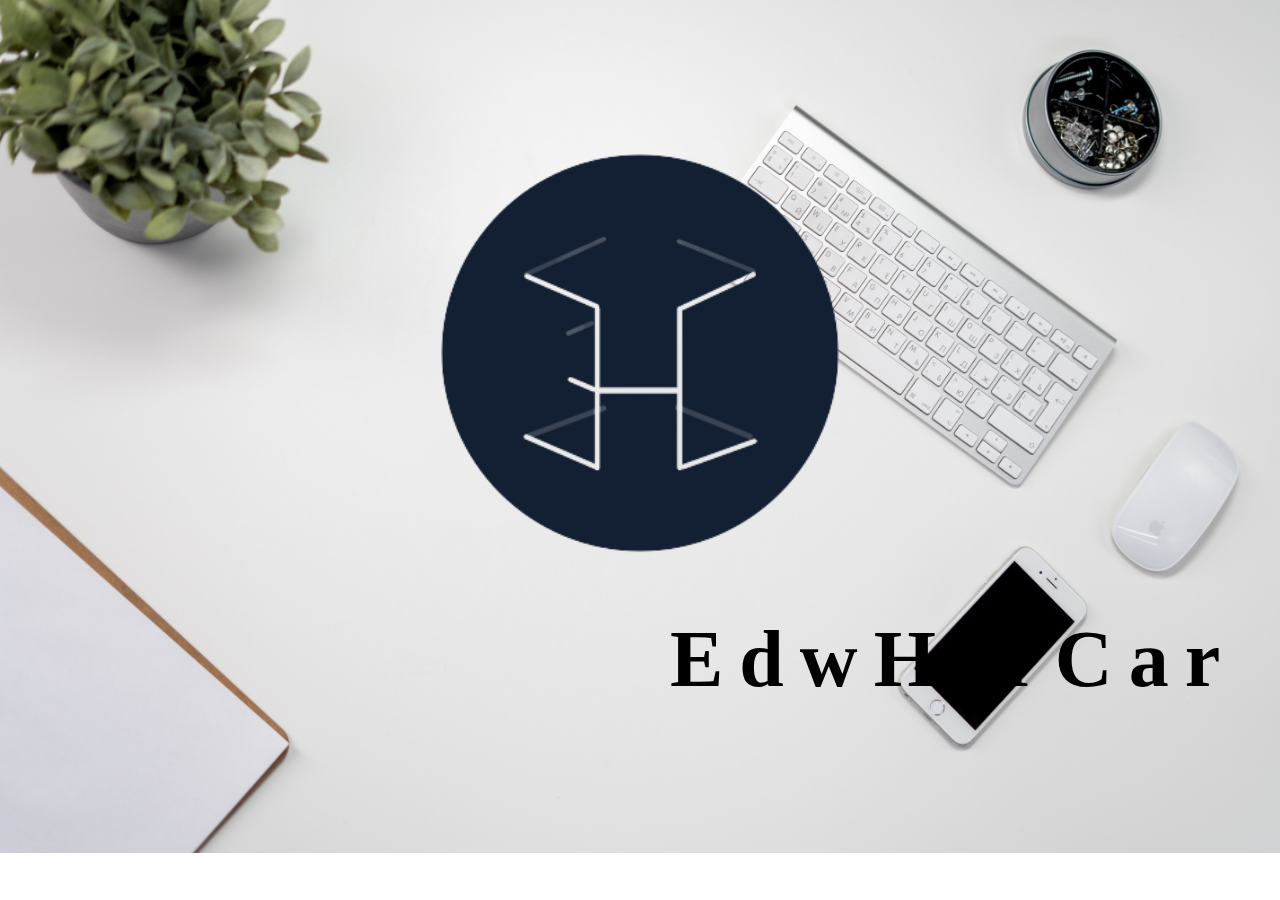
==== index.html @ a410073f "Add files to the repository" ====
<!DOCTYPE html>
<html lang="en">
<head>
    <meta charset="UTF-8">
    <meta http-equiv="X-UA-Compatible" content="IE=edge">
    <meta name="viewport" content="width=device-width, initial-scale=1.0">
    <title>EdwHerCar</title>
    <style>
        body{
            background-image: url(./img/pexels-cottonbro-3944406.jpg);
            background-size: cover;
            background-repeat: no-repeat;
        }
        /* .container{
            width: 15rem;
            height: 20rem;
            display: flex;
            align-items: center;
            align-content: center;
        } */
        .logotipo{
            width: 650px;
            height: 650px;
            margin: 0 auto;
            top: 30px; 
            padding: 20px;
            display:flex;
            place-items: center;
        }
        .username{
            font-size: 5rem;
            top: 35rem;
            position: absolute;
            letter-spacing: 1rem;
            display: flex;
            place-items: center;
        }
    </style>
</head>
<body>
    <div class="container">
            <img class="logotipo" src="./img/ingeniero__1_-removebg-preview.png" alt="Logo">
        <h1 class="username" style="left: 670px;">
                EdwHerCar
        </h1>
    </div>
</body>
</html>
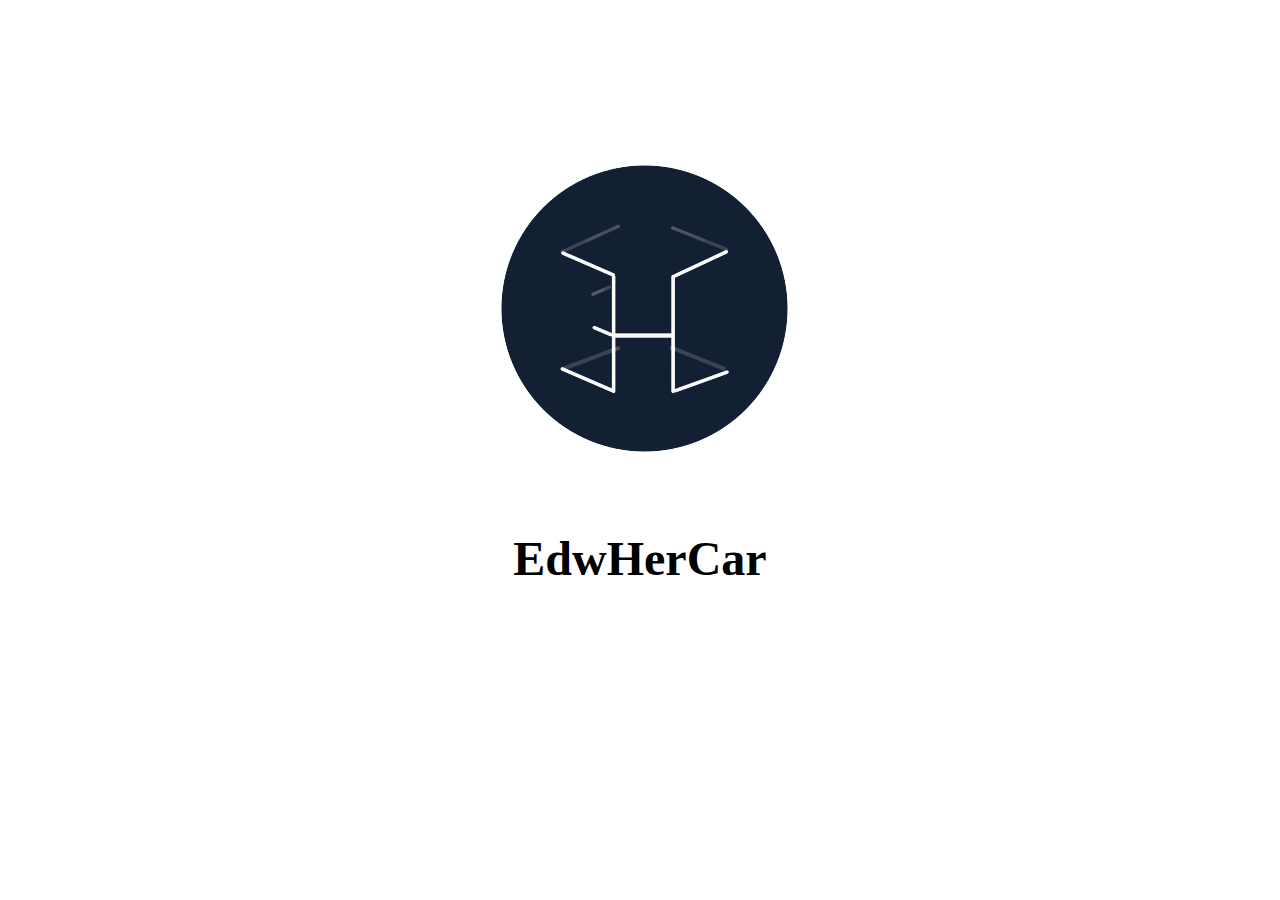
==== commit 7de733a2: "acomodado de items" ====
--- a/index.html
+++ b/index.html
@@ -5,40 +5,10 @@
     <meta http-equiv="X-UA-Compatible" content="IE=edge">
     <meta name="viewport" content="width=device-width, initial-scale=1.0">
     <title>EdwHerCar</title>
-    <style>
-        body{
-            background-image: url(./img/pexels-cottonbro-3944406.jpg);
-            background-size: cover;
-            background-repeat: no-repeat;
-        }
-        /* .container{
-            width: 15rem;
-            height: 20rem;
-            display: flex;
-            align-items: center;
-            align-content: center;
-        } */
-        .logotipo{
-            width: 650px;
-            height: 650px;
-            margin: 0 auto;
-            top: 30px; 
-            padding: 20px;
-            display:flex;
-            place-items: center;
-        }
-        .username{
-            font-size: 5rem;
-            top: 35rem;
-            position: absolute;
-            letter-spacing: 1rem;
-            display: flex;
-            place-items: center;
-        }
-    </style>
+    <link rel="stylesheet" href="./css/estilos.css">
 </head>
-<body>
-    <div class="container">
+<body class="index">
+    <div class="container-logo">
             <img class="logotipo" src="./img/ingeniero__1_-removebg-preview.png" alt="Logo">
         <h1 class="username" style="left: 670px;">
                 EdwHerCar
--- a/css/estilos.css
+++ b/css/estilos.css
@@ -0,0 +1,32 @@
+:root {
+    --white: #ffffff;
+    --facebook: #1877f2;
+    --twitter: #1DA1F2;
+    --instagram: #E1306C;
+    --youtube: #FF0000;
+    --github: #333333;
+}
+
+.index{
+    background-image: url(./img/pexels-cottonbro-3944406.jpg);
+    background-size: cover;
+    background-repeat: no-repeat;
+    background-position: center;
+}
+.container-logo{
+    display: grid;
+    grid-template-columns: 500px;
+    grid-template-rows: 500px 100px;
+    justify-content: center;
+    align-items: center;
+}
+.logotipo{
+    align-items: center;
+    margin-top: 100px;
+    margin-left: 20px;
+    background-size: cover;
+}
+.username{
+    text-align: center;
+    font-size: 3rem;
+}
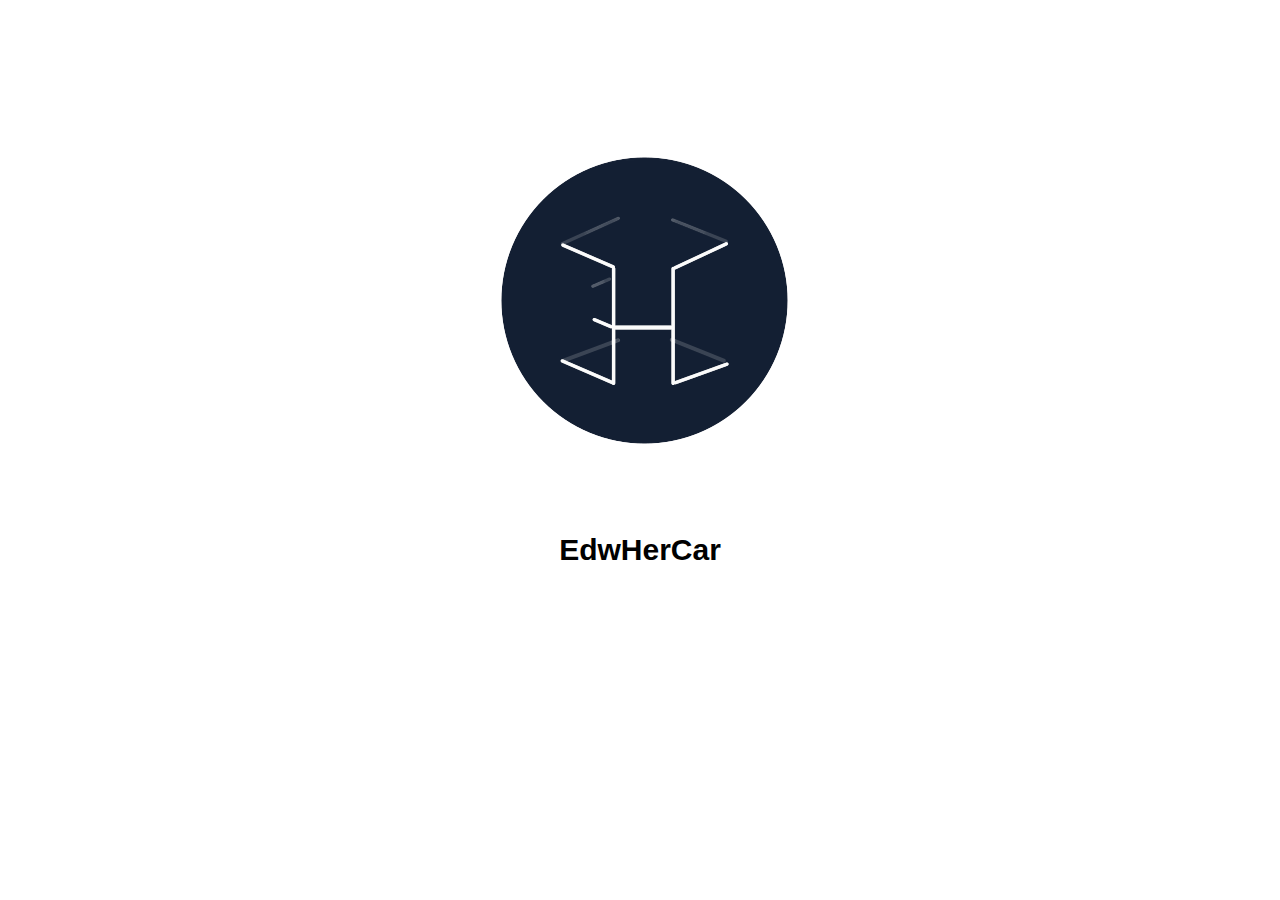
==== commit 2b08c305: "implementacion de estilos al contact me" ====
--- a/index.html
+++ b/index.html
@@ -5,7 +5,7 @@
     <meta http-equiv="X-UA-Compatible" content="IE=edge">
     <meta name="viewport" content="width=device-width, initial-scale=1.0">
     <title>EdwHerCar</title>
-    <link rel="stylesheet" href="./css/estilos.css">
+    <link rel="stylesheet" href="./css/styles.css">
 </head>
 <body class="index">
     <div class="container-logo">
--- a/css/styles.css
+++ b/css/styles.css
@@ -0,0 +1,238 @@
+:root {
+    --white: #ffffff;
+    --facebook: #1877f2;
+    --twitter: #1DA1F2;
+    --instagram: #E1306C;
+    --youtube: #FF0000;
+    --github: #333333;
+}
+
+.index{
+    background-image: url(./img/pexels-cottonbro-3944406.jpg);
+    background-size: cover;
+    background-repeat: no-repeat;
+    background-position: center;
+}
+.container-logo{
+    display: grid;
+    grid-template-columns: 500px;
+    grid-template-rows: 500px 100px;
+    justify-content: center;
+    align-items: center;
+}
+.logotipo{
+    align-items: center;
+    margin-top: 100px;
+    margin-left: 20px;
+    background-size: cover;
+}
+.username{
+    text-align: center;
+    font-size: 3rem;
+}
+* {
+    margin: 0;
+    padding: 0;
+    box-sizing: border-box;
+}
+
+html {
+    font-family: 'Roboto', sans-serif;
+    font-size: 62.5%;
+}
+
+body {
+    background-image: url(../img/pexels-pixabay-373076.jpg);
+    background-size: cover;
+    background-repeat: no-repeat;
+    background-position: center;
+}
+
+.container {
+    width: 100vw;
+    height: 100vh;
+    /* background-color: rgba(81, 81, 81, .5); */
+    display: flex;
+    justify-content: center;
+    align-items: center;
+}
+
+.target {
+    width: 60rem;
+    height: 50rem;
+    background-color: var(--white);
+    border-radius: 40px;
+    overflow: hidden;
+    box-shadow: 15px 15px 20px rgba(0, 0, 0, .5);
+}
+
+.header {
+    width: 100%;
+    height: 16rem;
+    overflow: hidden;
+    position: relative;
+    top: 0;
+}
+
+.header img {
+    width: 100%;
+    position: absolute;
+    top: -5rem;
+}
+
+.information {
+    width: 100%;
+    height: 29rem;
+    position: relative;
+
+    display: flex;
+    flex-direction: column;
+    align-items: center;
+}
+
+.information .logo{
+    width: 16rem;
+    height: 16rem;
+    border-radius: 100px;
+    border: 5px solid var(--white);
+    position: absolute;
+    top: -100px;
+}
+
+.information .logo img {
+    width: 100%;
+}
+
+.info  h1{
+    font-size: 4.5rem;
+    font-weight: 700;
+    margin-top: 70px;
+    letter-spacing: 1px;
+    text-align: center;
+}
+
+.info h3 {
+    font-size: 3rem;
+    font-weight: 700;
+    margin-top: 20px;
+    letter-spacing: 1px;
+    text-align: center;
+    color: #707070;
+}
+
+.social-networks {
+    width: 100%;
+    margin-top: 30px;
+    display: flex;
+    justify-content: center;
+}
+
+.button {
+    width: 7.5rem;
+    height: 5rem;
+    margin: 0 15px;
+    border-radius: 10px;
+    background-color: #bbbbbb;
+    
+    display: flex;
+    justify-content: center;
+    align-items: center;
+}
+
+.social-networks img {
+    height: 2.8rem;
+}
+
+.button.facebook:hover {
+    background-color: var(--facebook);
+}
+
+.button.twitter:hover {
+    background-color: var(--twitter);
+}
+
+.button.instagram:hover {
+    background-color: var(--instagram);
+}
+
+.button.youtube:hover {
+    background-color: var(--youtube);
+}
+
+.button.github:hover {
+    background-color: var(--github);
+}
+
+@media screen and (max-width: 760px){
+    .target {
+        width: 35rem;
+        height: 26.2rem;
+    }
+    .header {
+        height: 9rem;
+    }
+    .information .logo {
+        width: 9.4rem;
+        height: 9.4rem;
+        border: 3px solid var(--white);
+        top: -60px;
+    }
+    .info h1 {
+        font-size: 3rem;
+        margin-top: 40px;
+    }
+    .info h3 {
+        font-size: 2rem;
+        margin-top: 10px;
+    }
+    .social-networks {
+        margin-top: 15px;
+    }
+    .social-networks img{
+        height: 1.8rem;
+    }
+    .button {
+        width: 4.3rem;
+        height: 3rem;
+        margin: 0 10px;
+        border-radius: 7px;
+    }
+}
+
+@media screen and (max-width: 380px) {
+    body {
+        background: none;
+    }
+    .container {
+        background-color: #C7C7C7;
+    }
+    .target {
+        width: 25rem;
+        height: 45rem;
+    }
+    .header {
+        height: 9.5rem;
+    }
+    .information .logo {
+        top: -35px;
+    }
+    .info h1 {
+        font-size: 2.8rem;
+        margin-top: 65px;
+    }
+    .info h3 {
+        font-size: 1.8rem;
+        margin-top: 5px;
+    }
+    .social-networks {
+        margin-top: 10px;
+        flex-direction: column;
+        align-items: center;
+    }
+    .button {
+        width: 12rem;
+        height: 3rem;
+        margin: 5px 0;
+        border-radius: 12px;
+    }
+}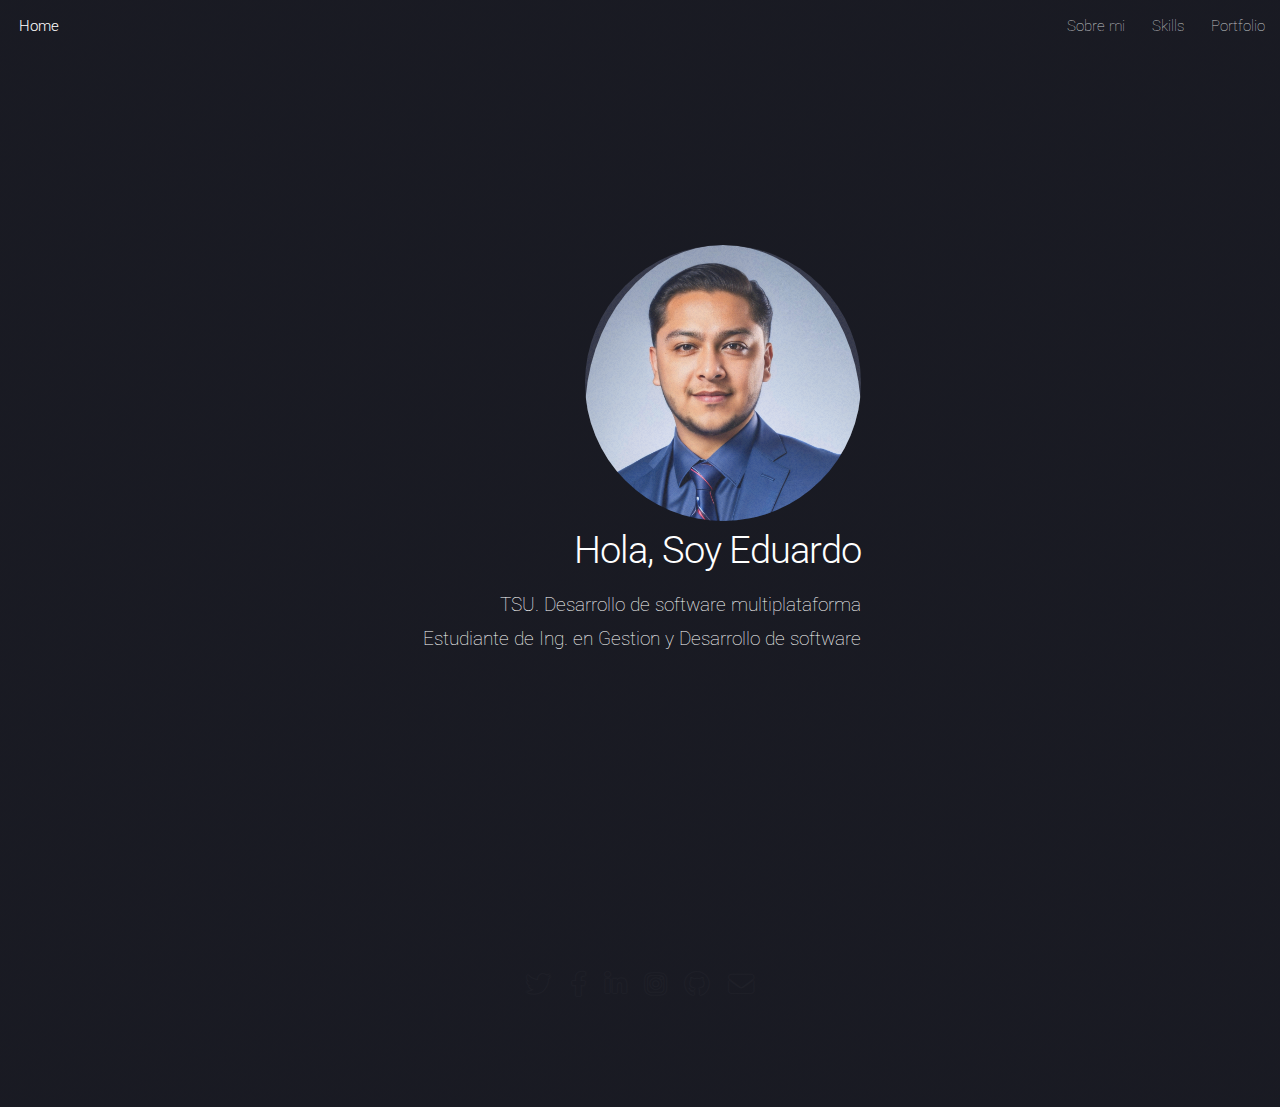
==== commit d4af1ee2: "Modificar imagen de aboutme" ====
--- a/index.html
+++ b/index.html
@@ -1,18 +1,63 @@
-<!DOCTYPE html>
-<html lang="en">
-<head>
-    <meta charset="UTF-8">
-    <meta http-equiv="X-UA-Compatible" content="IE=edge">
-    <meta name="viewport" content="width=device-width, initial-scale=1.0">
-    <title>EdwHerCar</title>
-    <link rel="stylesheet" href="./css/styles.css">
-</head>
-<body class="index">
-    <div class="container-logo">
-            <img class="logotipo" src="./img/ingeniero__1_-removebg-preview.png" alt="Logo">
-        <h1 class="username" style="left: 670px;">
-                EdwHerCar
-        </h1>
-    </div>
-</body>
+<!DOCTYPE HTML>
+<html>
+	<head>
+		<title>Eduardo Hernández Carrasco</title>
+		<meta charset="utf-8" />
+		<meta name="viewport" content="width=device-width, initial-scale=1, user-scalable=no" />
+		<link rel="stylesheet" href="assets/css/main.css" />
+		<noscript><link rel="stylesheet" href="assets/css/noscript.css" /></noscript>
+	</head>
+	<body class="is-preload landing">
+		<div id="page-wrapper">
+
+			<!-- Header -->
+				<header id="header">
+					<h1 id="logo"><a href="index.html">Home</a></h1>
+					<nav id="nav">
+						<ul>
+							<li><a href="aboutme.html">Sobre mi</a></li>
+							<li><a href="skills.html">Skills</a></li>
+							<li><a href="portfolio.html">Portfolio</a></li>
+						</ul>
+					</nav>
+				</header>
+
+			<!-- Banner -->
+				<section id="banner">
+					<div class="content">
+						<header>
+							<span class="image"><img src="images/IMG_4570.jpg" alt="" /></span>
+							<h2>Hola, Soy Eduardo</h2>
+							<p>TSU. Desarrollo de software multiplataforma<br />
+							Estudiante de Ing. en Gestion y Desarrollo de software</p>
+						</header>
+
+					</div>
+
+
+			<!-- Footer -->
+				<footer id="footer">
+					<ul class="icons">
+						<li><a href="#" class="icon brands alt fa-twitter"><span class="label">Twitter</span></a></li>
+						<li><a href="#" class="icon brands alt fa-facebook-f"><span class="label">Facebook</span></a></li>
+						<li><a href="#" class="icon brands alt fa-linkedin-in"><span class="label">LinkedIn</span></a></li>
+						<li><a href="#" class="icon brands alt fa-instagram"><span class="label">Instagram</span></a></li>
+						<li><a href="#" class="icon brands alt fa-github"><span class="label">GitHub</span></a></li>
+						<li><a href="#" class="icon solid alt fa-envelope"><span class="label">Email</span></a></li>
+					</ul>
+				</footer>
+
+		</div>
+
+		<!-- Scripts -->
+			<script src="assets/js/jquery.min.js"></script>
+			<script src="assets/js/jquery.scrolly.min.js"></script>
+			<script src="assets/js/jquery.dropotron.min.js"></script>
+			<script src="assets/js/jquery.scrollex.min.js"></script>
+			<script src="assets/js/browser.min.js"></script>
+			<script src="assets/js/breakpoints.min.js"></script>
+			<script src="assets/js/util.js"></script>
+			<script src="assets/js/main.js"></script>
+
+	</body>
 </html>--- a/assets/css/main.css
+++ b/assets/css/main.css
@@ -0,0 +1,4111 @@
+@import url("fontawesome-all.min.css");
+@import url("https://fonts.googleapis.com/css?family=Roboto:100,300,100italic,300italic");
+
+/*
+	Landed by HTML5 UP
+	html5up.net | @ajlkn
+	Free for personal and commercial use under the CCA 3.0 license (html5up.net/license)
+*/
+
+html, body, div, span, applet, object,
+iframe, h1, h2, h3, h4, h5, h6, p, blockquote,
+pre, a, abbr, acronym, address, big, cite,
+code, del, dfn, em, img, ins, kbd, q, s, samp,
+small, strike, strong, sub, sup, tt, var, b,
+u, i, center, dl, dt, dd, ol, ul, li, fieldset,
+form, label, legend, table, caption, tbody,
+tfoot, thead, tr, th, td, article, aside,
+canvas, details, embed, figure, figcaption,
+footer, header, hgroup, menu, nav, output, ruby,
+section, summary, time, mark, audio, video {
+	margin: 0;
+	padding: 0;
+	border: 0;
+	font-size: 100%;
+	font: inherit;
+	vertical-align: baseline;}
+
+article, aside, details, figcaption, figure,
+footer, header, hgroup, menu, nav, section {
+	display: block;}
+
+body {
+	line-height: 1;
+}
+
+ol, ul {
+	list-style: none;
+}
+
+blockquote, q {
+	quotes: none;
+}
+
+	blockquote:before, blockquote:after, q:before, q:after {
+		content: '';
+		content: none;
+	}
+
+table {
+	border-collapse: collapse;
+	border-spacing: 0;
+}
+
+body {
+	-webkit-text-size-adjust: none;
+}
+
+mark {
+	background-color: transparent;
+	color: inherit;
+}
+
+input::-moz-focus-inner {
+	border: 0;
+	padding: 0;
+}
+
+input, select, textarea {
+	-moz-appearance: none;
+	-webkit-appearance: none;
+	-ms-appearance: none;
+	appearance: none;
+}
+
+/* Basic */
+
+	html {
+		box-sizing: border-box;
+	}
+
+	*, *:before, *:after {
+		box-sizing: inherit;
+	}
+
+	html, body {
+		background: #1c1d26;
+	}
+
+	body.is-preload *, body.is-preload *:before, body.is-preload *:after {
+		-moz-animation: none !important;
+		-webkit-animation: none !important;
+		-ms-animation: none !important;
+		animation: none !important;
+		-moz-transition: none !important;
+		-webkit-transition: none !important;
+		-ms-transition: none !important;
+		transition: none !important;
+	}
+
+	body, input, select, textarea {
+		color: rgba(255, 255, 255, 0.75);
+		font-family: "Roboto", Helvetica, sans-serif;
+		font-size: 15pt;
+		font-weight: 100;
+		line-height: 1.75em;
+	}
+
+	a {
+		-moz-transition: border-color 0.2s ease-in-out, color 0.2s ease-in-out;
+		-webkit-transition: border-color 0.2s ease-in-out, color 0.2s ease-in-out;
+		-ms-transition: border-color 0.2s ease-in-out, color 0.2s ease-in-out;
+		transition: border-color 0.2s ease-in-out, color 0.2s ease-in-out;
+		border-bottom: dotted 1px;
+		color: #e44c65;
+		text-decoration: none;
+	}
+
+		a:hover {
+			color: #e44c65 !important;
+			border-bottom-color: transparent;
+		}
+
+	strong, b {
+		color: #ffffff;
+		font-weight: 300;
+	}
+
+	em, i {
+		font-style: italic;
+	}
+
+	p {
+		margin: 0 0 2em 0;
+	}
+
+	h1, h2, h3, h4, h5, h6 {
+		color: #ffffff;
+		font-weight: 300;
+		line-height: 1em;
+		margin: 0 0 1em 0;
+	}
+
+		h1 a, h2 a, h3 a, h4 a, h5 a, h6 a {
+			color: inherit;
+			border: 0;
+		}
+
+	h2 {
+		font-size: 2em;
+		line-height: 1.5em;
+		letter-spacing: -0.025em;
+	}
+
+	h3 {
+		font-size: 1.35em;
+		line-height: 1.5em;
+	}
+
+	h4 {
+		font-size: 1.1em;
+		line-height: 1.5em;
+	}
+
+	h5 {
+		font-size: 0.9em;
+		line-height: 1.5em;
+	}
+
+	h6 {
+		font-size: 0.7em;
+		line-height: 1.5em;
+	}
+
+	sub {
+		font-size: 0.8em;
+		position: relative;
+		top: 0.5em;
+	}
+
+	sup {
+		font-size: 0.8em;
+		position: relative;
+		top: -0.5em;
+	}
+
+	hr {
+		border: 0;
+		border-bottom: solid 1px rgba(255, 255, 255, 0.3);
+		margin: 3em 0;
+	}
+
+		hr.major {
+			margin: 4em 0;
+		}
+
+	blockquote {
+		border-left: solid 4px rgba(255, 255, 255, 0.3);
+		font-style: italic;
+		margin: 0 0 2em 0;
+		padding: 0.5em 0 0.5em 2em;
+	}
+
+	code {
+		background: rgba(255, 255, 255, 0.075);
+		border-radius: 4px;
+		font-family: "Courier New", monospace;
+		font-size: 0.9em;
+		margin: 0 0.25em;
+		padding: 0.25em 0.65em;
+	}
+
+	pre {
+		-webkit-overflow-scrolling: touch;
+		font-family: "Courier New", monospace;
+		font-size: 0.9em;
+		margin: 0 0 2em 0;
+	}
+
+		pre code {
+			display: block;
+			line-height: 1.75em;
+			padding: 1em 1.5em;
+			overflow-x: auto;
+		}
+
+	.align-left {
+		text-align: left;
+	}
+
+	.align-center {
+		text-align: center;
+	}
+
+	.align-right {
+		text-align: right;
+	}
+
+/* Loader */
+
+	@-moz-keyframes spinner-show {
+		0% {
+			opacity: 0;
+		}
+
+		100% {
+			opacity: 1;
+		}
+	}
+
+	@-webkit-keyframes spinner-show {
+		0% {
+			opacity: 0;
+		}
+
+		100% {
+			opacity: 1;
+		}
+	}
+
+	@-ms-keyframes spinner-show {
+		0% {
+			opacity: 0;
+		}
+
+		100% {
+			opacity: 1;
+		}
+	}
+
+	@keyframes spinner-show {
+		0% {
+			opacity: 0;
+		}
+
+		100% {
+			opacity: 1;
+		}
+	}
+
+	@-moz-keyframes spinner-hide {
+		0% {
+			color: rgba(255, 255, 255, 0.15);
+			z-index: 100001;
+			-moz-transform: scale(1) rotate(0deg);
+			-webkit-transform: scale(1) rotate(0deg);
+			-ms-transform: scale(1) rotate(0deg);
+			transform: scale(1) rotate(0deg);
+		}
+
+		99% {
+			color: #1c1d26;
+			z-index: 100001;
+			-moz-transform: scale(0.5) rotate(360deg);
+			-webkit-transform: scale(0.5) rotate(360deg);
+			-ms-transform: scale(0.5) rotate(360deg);
+			transform: scale(0.5) rotate(360deg);
+		}
+
+		100% {
+			color: #1c1d26;
+			z-index: -1;
+			-moz-transform: scale(0.5) rotate(360deg);
+			-webkit-transform: scale(0.5) rotate(360deg);
+			-ms-transform: scale(0.5) rotate(360deg);
+			transform: scale(0.5) rotate(360deg);
+		}
+	}
+
+	@-webkit-keyframes spinner-hide {
+		0% {
+			color: rgba(255, 255, 255, 0.15);
+			z-index: 100001;
+			-moz-transform: scale(1) rotate(0deg);
+			-webkit-transform: scale(1) rotate(0deg);
+			-ms-transform: scale(1) rotate(0deg);
+			transform: scale(1) rotate(0deg);
+		}
+
+		99% {
+			color: #1c1d26;
+			z-index: 100001;
+			-moz-transform: scale(0.5) rotate(360deg);
+			-webkit-transform: scale(0.5) rotate(360deg);
+			-ms-transform: scale(0.5) rotate(360deg);
+			transform: scale(0.5) rotate(360deg);
+		}
+
+		100% {
+			color: #1c1d26;
+			z-index: -1;
+			-moz-transform: scale(0.5) rotate(360deg);
+			-webkit-transform: scale(0.5) rotate(360deg);
+			-ms-transform: scale(0.5) rotate(360deg);
+			transform: scale(0.5) rotate(360deg);
+		}
+	}
+
+	@-ms-keyframes spinner-hide {
+		0% {
+			color: rgba(255, 255, 255, 0.15);
+			z-index: 100001;
+			-moz-transform: scale(1) rotate(0deg);
+			-webkit-transform: scale(1) rotate(0deg);
+			-ms-transform: scale(1) rotate(0deg);
+			transform: scale(1) rotate(0deg);
+		}
+
+		99% {
+			color: #1c1d26;
+			z-index: 100001;
+			-moz-transform: scale(0.5) rotate(360deg);
+			-webkit-transform: scale(0.5) rotate(360deg);
+			-ms-transform: scale(0.5) rotate(360deg);
+			transform: scale(0.5) rotate(360deg);
+		}
+
+		100% {
+			color: #1c1d26;
+			z-index: -1;
+			-moz-transform: scale(0.5) rotate(360deg);
+			-webkit-transform: scale(0.5) rotate(360deg);
+			-ms-transform: scale(0.5) rotate(360deg);
+			transform: scale(0.5) rotate(360deg);
+		}
+	}
+
+	@keyframes spinner-hide {
+		0% {
+			color: rgba(255, 255, 255, 0.15);
+			z-index: 100001;
+			-moz-transform: scale(1) rotate(0deg);
+			-webkit-transform: scale(1) rotate(0deg);
+			-ms-transform: scale(1) rotate(0deg);
+			transform: scale(1) rotate(0deg);
+		}
+
+		99% {
+			color: #1c1d26;
+			z-index: 100001;
+			-moz-transform: scale(0.5) rotate(360deg);
+			-webkit-transform: scale(0.5) rotate(360deg);
+			-ms-transform: scale(0.5) rotate(360deg);
+			transform: scale(0.5) rotate(360deg);
+		}
+
+		100% {
+			color: #1c1d26;
+			z-index: -1;
+			-moz-transform: scale(0.5) rotate(360deg);
+			-webkit-transform: scale(0.5) rotate(360deg);
+			-ms-transform: scale(0.5) rotate(360deg);
+			transform: scale(0.5) rotate(360deg);
+		}
+	}
+
+	@-moz-keyframes spinner-rotate {
+		0% {
+			-moz-transform: scale(1) rotate(0deg);
+			-webkit-transform: scale(1) rotate(0deg);
+			-ms-transform: scale(1) rotate(0deg);
+			transform: scale(1) rotate(0deg);
+		}
+
+		100% {
+			-moz-transform: scale(1) rotate(360deg);
+			-webkit-transform: scale(1) rotate(360deg);
+			-ms-transform: scale(1) rotate(360deg);
+			transform: scale(1) rotate(360deg);
+		}
+	}
+
+	@-webkit-keyframes spinner-rotate {
+		0% {
+			-moz-transform: scale(1) rotate(0deg);
+			-webkit-transform: scale(1) rotate(0deg);
+			-ms-transform: scale(1) rotate(0deg);
+			transform: scale(1) rotate(0deg);
+		}
+
+		100% {
+			-moz-transform: scale(1) rotate(360deg);
+			-webkit-transform: scale(1) rotate(360deg);
+			-ms-transform: scale(1) rotate(360deg);
+			transform: scale(1) rotate(360deg);
+		}
+	}
+
+	@-ms-keyframes spinner-rotate {
+		0% {
+			-moz-transform: scale(1) rotate(0deg);
+			-webkit-transform: scale(1) rotate(0deg);
+			-ms-transform: scale(1) rotate(0deg);
+			transform: scale(1) rotate(0deg);
+		}
+
+		100% {
+			-moz-transform: scale(1) rotate(360deg);
+			-webkit-transform: scale(1) rotate(360deg);
+			-ms-transform: scale(1) rotate(360deg);
+			transform: scale(1) rotate(360deg);
+		}
+	}
+
+	@keyframes spinner-rotate {
+		0% {
+			-moz-transform: scale(1) rotate(0deg);
+			-webkit-transform: scale(1) rotate(0deg);
+			-ms-transform: scale(1) rotate(0deg);
+			transform: scale(1) rotate(0deg);
+		}
+
+		100% {
+			-moz-transform: scale(1) rotate(360deg);
+			-webkit-transform: scale(1) rotate(360deg);
+			-ms-transform: scale(1) rotate(360deg);
+			transform: scale(1) rotate(360deg);
+		}
+	}
+
+	@-moz-keyframes overlay-hide {
+		0% {
+			opacity: 1;
+			z-index: 100000;
+		}
+
+		15% {
+			opacity: 1;
+			z-index: 100000;
+		}
+
+		99% {
+			opacity: 0;
+			z-index: 100000;
+		}
+
+		100% {
+			opacity: 0;
+			z-index: -1;
+		}
+	}
+
+	@-webkit-keyframes overlay-hide {
+		0% {
+			opacity: 1;
+			z-index: 100000;
+		}
+
+		15% {
+			opacity: 1;
+			z-index: 100000;
+		}
+
+		99% {
+			opacity: 0;
+			z-index: 100000;
+		}
+
+		100% {
+			opacity: 0;
+			z-index: -1;
+		}
+	}
+
+	@-ms-keyframes overlay-hide {
+		0% {
+			opacity: 1;
+			z-index: 100000;
+		}
+
+		15% {
+			opacity: 1;
+			z-index: 100000;
+		}
+
+		99% {
+			opacity: 0;
+			z-index: 100000;
+		}
+
+		100% {
+			opacity: 0;
+			z-index: -1;
+		}
+	}
+
+	@keyframes overlay-hide {
+		0% {
+			opacity: 1;
+			z-index: 100000;
+		}
+
+		15% {
+			opacity: 1;
+			z-index: 100000;
+		}
+
+		99% {
+			opacity: 0;
+			z-index: 100000;
+		}
+
+		100% {
+			opacity: 0;
+			z-index: -1;
+		}
+	}
+
+	body.landing {
+		text-decoration: none;
+	}
+
+		body.landing:before {
+			-moz-osx-font-smoothing: grayscale;
+			-webkit-font-smoothing: antialiased;
+			display: inline-block;
+			font-style: normal;
+			font-variant: normal;
+			text-rendering: auto;
+			line-height: 1;
+			text-transform: none !important;
+			font-family: 'Font Awesome 5 Free';
+			font-weight: 900;
+		}
+
+		body.landing:before {
+			-moz-animation: spinner-show 1.5s 1 0.25s ease forwards, spinner-hide 0.25s ease-in-out forwards !important;
+			-webkit-animation: spinner-show 1.5s 1 0.25s ease forwards, spinner-hide 0.25s ease-in-out forwards !important;
+			-ms-animation: spinner-show 1.5s 1 0.25s ease forwards, spinner-hide 0.25s ease-in-out forwards !important;
+			animation: spinner-show 1.5s 1 0.25s ease forwards, spinner-hide 0.25s ease-in-out forwards !important;
+			-moz-transform-origin: 50% 50%;
+			-webkit-transform-origin: 50% 50%;
+			-ms-transform-origin: 50% 50%;
+			transform-origin: 50% 50%;
+			color: rgba(255, 255, 255, 0.15);
+			content: '\f1ce';
+			cursor: default;
+			display: block;
+			font-size: 2em;
+			height: 2em;
+			left: 50%;
+			line-height: 2em;
+			margin: -1em 0 0 -1em;
+			opacity: 0;
+			position: fixed;
+			text-align: center;
+			top: 50%;
+			width: 2em;
+			z-index: -1;
+		}
+
+		body.landing:after {
+			-moz-animation: overlay-hide 1.5s ease-in forwards !important;
+			-webkit-animation: overlay-hide 1.5s ease-in forwards !important;
+			-ms-animation: overlay-hide 1.5s ease-in forwards !important;
+			animation: overlay-hide 1.5s ease-in forwards !important;
+			background: #1c1d26;
+			content: '';
+			display: block;
+			height: 100%;
+			left: 0;
+			opacity: 0;
+			position: fixed;
+			top: 0;
+			width: 100%;
+			z-index: -1;
+		}
+
+		body.landing.is-preload:before {
+			-moz-animation: spinner-show 1.5s 1 0.25s ease forwards, spinner-rotate 0.75s infinite linear !important;
+			-webkit-animation: spinner-show 1.5s 1 0.25s ease forwards, spinner-rotate 0.75s infinite linear !important;
+			-ms-animation: spinner-show 1.5s 1 0.25s ease forwards, spinner-rotate 0.75s infinite linear !important;
+			animation: spinner-show 1.5s 1 0.25s ease forwards, spinner-rotate 0.75s infinite linear !important;
+			z-index: 100001;
+		}
+
+		body.landing.is-preload:after {
+			-moz-animation: none !important;
+			-webkit-animation: none !important;
+			-ms-animation: none !important;
+			animation: none !important;
+			opacity: 1;
+			z-index: 100000;
+		}
+
+	@media (-webkit-min-device-pixel-ratio: 2) {
+
+		body.landing:before {
+			line-height: 2.025em;
+		}
+
+	}
+
+/* Container */
+
+	.container {
+		margin: 0 auto;
+		max-width: calc(100% - 4em);
+		width: 70em;
+	}
+
+		.container.xsmall {
+			width: 17.5em;
+		}
+
+		.container.small {
+			width: 35em;
+		}
+
+		.container.medium {
+			width: 52.5em;
+		}
+
+		.container.large {
+			width: 87.5em;
+		}
+
+		.container.xlarge {
+			width: 105em;
+		}
+
+		.container.max {
+			width: 100%;
+		}
+
+		@media screen and (max-width: 1280px) {
+
+			.container {
+				width: 90%;
+				max-width: 100%;
+			}
+
+		}
+
+		@media screen and (max-width: 980px) {
+
+			.container {
+				width: 100% !important;
+			}
+
+		}
+
+/* Row */
+
+	.row {
+		display: flex;
+		flex-wrap: wrap;
+		box-sizing: border-box;
+		align-items: stretch;
+	}
+
+		.row > * {
+			box-sizing: border-box;
+		}
+
+		.row.gtr-uniform > * > :last-child {
+			margin-bottom: 0;
+		}
+
+		.row.aln-left {
+			justify-content: flex-start;
+		}
+
+		.row.aln-center {
+			justify-content: center;
+		}
+
+		.row.aln-right {
+			justify-content: flex-end;
+		}
+
+		.row.aln-top {
+			align-items: flex-start;
+		}
+
+		.row.aln-middle {
+			align-items: center;
+		}
+
+		.row.aln-bottom {
+			align-items: flex-end;
+		}
+
+		.row > .imp {
+			order: -1;
+		}
+
+		.row > .col-1 {
+			width: 8.33333%;
+		}
+
+		.row > .off-1 {
+			margin-left: 8.33333%;
+		}
+
+		.row > .col-2 {
+			width: 16.66667%;
+		}
+
+		.row > .off-2 {
+			margin-left: 16.66667%;
+		}
+
+		.row > .col-3 {
+			width: 25%;
+		}
+
+		.row > .off-3 {
+			margin-left: 25%;
+		}
+
+		.row > .col-4 {
+			width: 33.33333%;
+		}
+
+		.row > .off-4 {
+			margin-left: 33.33333%;
+		}
+
+		.row > .col-5 {
+			width: 41.66667%;
+		}
+
+		.row > .off-5 {
+			margin-left: 41.66667%;
+		}
+
+		.row > .col-6 {
+			width: 50%;
+		}
+
+		.row > .off-6 {
+			margin-left: 50%;
+		}
+
+		.row > .col-7 {
+			width: 58.33333%;
+		}
+
+		.row > .off-7 {
+			margin-left: 58.33333%;
+		}
+
+		.row > .col-8 {
+			width: 66.66667%;
+		}
+
+		.row > .off-8 {
+			margin-left: 66.66667%;
+		}
+
+		.row > .col-9 {
+			width: 75%;
+		}
+
+		.row > .off-9 {
+			margin-left: 75%;
+		}
+
+		.row > .col-10 {
+			width: 83.33333%;
+		}
+
+		.row > .off-10 {
+			margin-left: 83.33333%;
+		}
+
+		.row > .col-11 {
+			width: 91.66667%;
+		}
+
+		.row > .off-11 {
+			margin-left: 91.66667%;
+		}
+
+		.row > .col-12 {
+			width: 100%;
+		}
+
+		.row > .off-12 {
+			margin-left: 100%;
+		}
+
+		.row.gtr-0 {
+			margin-top: 0;
+			margin-left: 0em;
+		}
+
+			.row.gtr-0 > * {
+				padding: 0 0 0 0em;
+			}
+
+			.row.gtr-0.gtr-uniform {
+				margin-top: 0em;
+			}
+
+				.row.gtr-0.gtr-uniform > * {
+					padding-top: 0em;
+				}
+
+		.row.gtr-25 {
+			margin-top: 0;
+			margin-left: -0.625em;
+		}
+
+			.row.gtr-25 > * {
+				padding: 0 0 0 0.625em;
+			}
+
+			.row.gtr-25.gtr-uniform {
+				margin-top: -0.625em;
+			}
+
+				.row.gtr-25.gtr-uniform > * {
+					padding-top: 0.625em;
+				}
+
+		.row.gtr-50 {
+			margin-top: 0;
+			margin-left: -1.25em;
+		}
+
+			.row.gtr-50 > * {
+				padding: 0 0 0 1.25em;
+			}
+
+			.row.gtr-50.gtr-uniform {
+				margin-top: -1.25em;
+			}
+
+				.row.gtr-50.gtr-uniform > * {
+					padding-top: 1.25em;
+				}
+
+		.row {
+			margin-top: 0;
+			margin-left: -2.5em;
+		}
+
+			.row > * {
+				padding: 0 0 0 2.5em;
+			}
+
+			.row.gtr-uniform {
+				margin-top: -2.5em;
+			}
+
+				.row.gtr-uniform > * {
+					padding-top: 2.5em;
+				}
+
+		.row.gtr-150 {
+			margin-top: 0;
+			margin-left: -3.75em;
+		}
+
+			.row.gtr-150 > * {
+				padding: 0 0 0 3.75em;
+			}
+
+			.row.gtr-150.gtr-uniform {
+				margin-top: -3.75em;
+			}
+
+				.row.gtr-150.gtr-uniform > * {
+					padding-top: 3.75em;
+				}
+
+		.row.gtr-200 {
+			margin-top: 0;
+			margin-left: -5em;
+		}
+
+			.row.gtr-200 > * {
+				padding: 0 0 0 5em;
+			}
+
+			.row.gtr-200.gtr-uniform {
+				margin-top: -5em;
+			}
+
+				.row.gtr-200.gtr-uniform > * {
+					padding-top: 5em;
+				}
+
+		@media screen and (max-width: 1680px) {
+
+			.row {
+				display: flex;
+				flex-wrap: wrap;
+				box-sizing: border-box;
+				align-items: stretch;
+			}
+
+				.row > * {
+					box-sizing: border-box;
+				}
+
+				.row.gtr-uniform > * > :last-child {
+					margin-bottom: 0;
+				}
+
+				.row.aln-left {
+					justify-content: flex-start;
+				}
+
+				.row.aln-center {
+					justify-content: center;
+				}
+
+				.row.aln-right {
+					justify-content: flex-end;
+				}
+
+				.row.aln-top {
+					align-items: flex-start;
+				}
+
+				.row.aln-middle {
+					align-items: center;
+				}
+
+				.row.aln-bottom {
+					align-items: flex-end;
+				}
+
+				.row > .imp-xlarge {
+					order: -1;
+				}
+
+				.row > .col-1-xlarge {
+					width: 8.33333%;
+				}
+
+				.row > .off-1-xlarge {
+					margin-left: 8.33333%;
+				}
+
+				.row > .col-2-xlarge {
+					width: 16.66667%;
+				}
+
+				.row > .off-2-xlarge {
+					margin-left: 16.66667%;
+				}
+
+				.row > .col-3-xlarge {
+					width: 25%;
+				}
+
+				.row > .off-3-xlarge {
+					margin-left: 25%;
+				}
+
+				.row > .col-4-xlarge {
+					width: 33.33333%;
+				}
+
+				.row > .off-4-xlarge {
+					margin-left: 33.33333%;
+				}
+
+				.row > .col-5-xlarge {
+					width: 41.66667%;
+				}
+
+				.row > .off-5-xlarge {
+					margin-left: 41.66667%;
+				}
+
+				.row > .col-6-xlarge {
+					width: 50%;
+				}
+
+				.row > .off-6-xlarge {
+					margin-left: 50%;
+				}
+
+				.row > .col-7-xlarge {
+					width: 58.33333%;
+				}
+
+				.row > .off-7-xlarge {
+					margin-left: 58.33333%;
+				}
+
+				.row > .col-8-xlarge {
+					width: 66.66667%;
+				}
+
+				.row > .off-8-xlarge {
+					margin-left: 66.66667%;
+				}
+
+				.row > .col-9-xlarge {
+					width: 75%;
+				}
+
+				.row > .off-9-xlarge {
+					margin-left: 75%;
+				}
+
+				.row > .col-10-xlarge {
+					width: 83.33333%;
+				}
+
+				.row > .off-10-xlarge {
+					margin-left: 83.33333%;
+				}
+
+				.row > .col-11-xlarge {
+					width: 91.66667%;
+				}
+
+				.row > .off-11-xlarge {
+					margin-left: 91.66667%;
+				}
+
+				.row > .col-12-xlarge {
+					width: 100%;
+				}
+
+				.row > .off-12-xlarge {
+					margin-left: 100%;
+				}
+
+				.row.gtr-0 {
+					margin-top: 0;
+					margin-left: 0em;
+				}
+
+					.row.gtr-0 > * {
+						padding: 0 0 0 0em;
+					}
+
+					.row.gtr-0.gtr-uniform {
+						margin-top: 0em;
+					}
+
+						.row.gtr-0.gtr-uniform > * {
+							padding-top: 0em;
+						}
+
+				.row.gtr-25 {
+					margin-top: 0;
+					margin-left: -0.625em;
+				}
+
+					.row.gtr-25 > * {
+						padding: 0 0 0 0.625em;
+					}
+
+					.row.gtr-25.gtr-uniform {
+						margin-top: -0.625em;
+					}
+
+						.row.gtr-25.gtr-uniform > * {
+							padding-top: 0.625em;
+						}
+
+				.row.gtr-50 {
+					margin-top: 0;
+					margin-left: -1.25em;
+				}
+
+					.row.gtr-50 > * {
+						padding: 0 0 0 1.25em;
+					}
+
+					.row.gtr-50.gtr-uniform {
+						margin-top: -1.25em;
+					}
+
+						.row.gtr-50.gtr-uniform > * {
+							padding-top: 1.25em;
+						}
+
+				.row {
+					margin-top: 0;
+					margin-left: -2.5em;
+				}
+
+					.row > * {
+						padding: 0 0 0 2.5em;
+					}
+
+					.row.gtr-uniform {
+						margin-top: -2.5em;
+					}
+
+						.row.gtr-uniform > * {
+							padding-top: 2.5em;
+						}
+
+				.row.gtr-150 {
+					margin-top: 0;
+					margin-left: -3.75em;
+				}
+
+					.row.gtr-150 > * {
+						padding: 0 0 0 3.75em;
+					}
+
+					.row.gtr-150.gtr-uniform {
+						margin-top: -3.75em;
+					}
+
+						.row.gtr-150.gtr-uniform > * {
+							padding-top: 3.75em;
+						}
+
+				.row.gtr-200 {
+					margin-top: 0;
+					margin-left: -5em;
+				}
+
+					.row.gtr-200 > * {
+						padding: 0 0 0 5em;
+					}
+
+					.row.gtr-200.gtr-uniform {
+						margin-top: -5em;
+					}
+
+						.row.gtr-200.gtr-uniform > * {
+							padding-top: 5em;
+						}
+
+		}
+
+		@media screen and (max-width: 1280px) {
+
+			.row {
+				display: flex;
+				flex-wrap: wrap;
+				box-sizing: border-box;
+				align-items: stretch;
+			}
+
+				.row > * {
+					box-sizing: border-box;
+				}
+
+				.row.gtr-uniform > * > :last-child {
+					margin-bottom: 0;
+				}
+
+				.row.aln-left {
+					justify-content: flex-start;
+				}
+
+				.row.aln-center {
+					justify-content: center;
+				}
+
+				.row.aln-right {
+					justify-content: flex-end;
+				}
+
+				.row.aln-top {
+					align-items: flex-start;
+				}
+
+				.row.aln-middle {
+					align-items: center;
+				}
+
+				.row.aln-bottom {
+					align-items: flex-end;
+				}
+
+				.row > .imp-large {
+					order: -1;
+				}
+
+				.row > .col-1-large {
+					width: 8.33333%;
+				}
+
+				.row > .off-1-large {
+					margin-left: 8.33333%;
+				}
+
+				.row > .col-2-large {
+					width: 16.66667%;
+				}
+
+				.row > .off-2-large {
+					margin-left: 16.66667%;
+				}
+
+				.row > .col-3-large {
+					width: 25%;
+				}
+
+				.row > .off-3-large {
+					margin-left: 25%;
+				}
+
+				.row > .col-4-large {
+					width: 33.33333%;
+				}
+
+				.row > .off-4-large {
+					margin-left: 33.33333%;
+				}
+
+				.row > .col-5-large {
+					width: 41.66667%;
+				}
+
+				.row > .off-5-large {
+					margin-left: 41.66667%;
+				}
+
+				.row > .col-6-large {
+					width: 50%;
+				}
+
+				.row > .off-6-large {
+					margin-left: 50%;
+				}
+
+				.row > .col-7-large {
+					width: 58.33333%;
+				}
+
+				.row > .off-7-large {
+					margin-left: 58.33333%;
+				}
+
+				.row > .col-8-large {
+					width: 66.66667%;
+				}
+
+				.row > .off-8-large {
+					margin-left: 66.66667%;
+				}
+
+				.row > .col-9-large {
+					width: 75%;
+				}
+
+				.row > .off-9-large {
+					margin-left: 75%;
+				}
+
+				.row > .col-10-large {
+					width: 83.33333%;
+				}
+
+				.row > .off-10-large {
+					margin-left: 83.33333%;
+				}
+
+				.row > .col-11-large {
+					width: 91.66667%;
+				}
+
+				.row > .off-11-large {
+					margin-left: 91.66667%;
+				}
+
+				.row > .col-12-large {
+					width: 100%;
+				}
+
+				.row > .off-12-large {
+					margin-left: 100%;
+				}
+
+				.row.gtr-0 {
+					margin-top: 0;
+					margin-left: 0em;
+				}
+
+					.row.gtr-0 > * {
+						padding: 0 0 0 0em;
+					}
+
+					.row.gtr-0.gtr-uniform {
+						margin-top: 0em;
+					}
+
+						.row.gtr-0.gtr-uniform > * {
+							padding-top: 0em;
+						}
+
+				.row.gtr-25 {
+					margin-top: 0;
+					margin-left: -0.625em;
+				}
+
+					.row.gtr-25 > * {
+						padding: 0 0 0 0.625em;
+					}
+
+					.row.gtr-25.gtr-uniform {
+						margin-top: -0.625em;
+					}
+
+						.row.gtr-25.gtr-uniform > * {
+							padding-top: 0.625em;
+						}
+
+				.row.gtr-50 {
+					margin-top: 0;
+					margin-left: -1.25em;
+				}
+
+					.row.gtr-50 > * {
+						padding: 0 0 0 1.25em;
+					}
+
+					.row.gtr-50.gtr-uniform {
+						margin-top: -1.25em;
+					}
+
+						.row.gtr-50.gtr-uniform > * {
+							padding-top: 1.25em;
+						}
+
+				.row {
+					margin-top: 0;
+					margin-left: -2.5em;
+				}
+
+					.row > * {
+						padding: 0 0 0 2.5em;
+					}
+
+					.row.gtr-uniform {
+						margin-top: -2.5em;
+					}
+
+						.row.gtr-uniform > * {
+							padding-top: 2.5em;
+						}
+
+				.row.gtr-150 {
+					margin-top: 0;
+					margin-left: -3.75em;
+				}
+
+					.row.gtr-150 > * {
+						padding: 0 0 0 3.75em;
+					}
+
+					.row.gtr-150.gtr-uniform {
+						margin-top: -3.75em;
+					}
+
+						.row.gtr-150.gtr-uniform > * {
+							padding-top: 3.75em;
+						}
+
+				.row.gtr-200 {
+					margin-top: 0;
+					margin-left: -5em;
+				}
+
+					.row.gtr-200 > * {
+						padding: 0 0 0 5em;
+					}
+
+					.row.gtr-200.gtr-uniform {
+						margin-top: -5em;
+					}
+
+						.row.gtr-200.gtr-uniform > * {
+							padding-top: 5em;
+						}
+
+		}
+
+		@media screen and (max-width: 980px) {
+
+			.row {
+				display: flex;
+				flex-wrap: wrap;
+				box-sizing: border-box;
+				align-items: stretch;
+			}
+
+				.row > * {
+					box-sizing: border-box;
+				}
+
+				.row.gtr-uniform > * > :last-child {
+					margin-bottom: 0;
+				}
+
+				.row.aln-left {
+					justify-content: flex-start;
+				}
+
+				.row.aln-center {
+					justify-content: center;
+				}
+
+				.row.aln-right {
+					justify-content: flex-end;
+				}
+
+				.row.aln-top {
+					align-items: flex-start;
+				}
+
+				.row.aln-middle {
+					align-items: center;
+				}
+
+				.row.aln-bottom {
+					align-items: flex-end;
+				}
+
+				.row > .imp-medium {
+					order: -1;
+				}
+
+				.row > .col-1-medium {
+					width: 8.33333%;
+				}
+
+				.row > .off-1-medium {
+					margin-left: 8.33333%;
+				}
+
+				.row > .col-2-medium {
+					width: 16.66667%;
+				}
+
+				.row > .off-2-medium {
+					margin-left: 16.66667%;
+				}
+
+				.row > .col-3-medium {
+					width: 25%;
+				}
+
+				.row > .off-3-medium {
+					margin-left: 25%;
+				}
+
+				.row > .col-4-medium {
+					width: 33.33333%;
+				}
+
+				.row > .off-4-medium {
+					margin-left: 33.33333%;
+				}
+
+				.row > .col-5-medium {
+					width: 41.66667%;
+				}
+
+				.row > .off-5-medium {
+					margin-left: 41.66667%;
+				}
+
+				.row > .col-6-medium {
+					width: 50%;
+				}
+
+				.row > .off-6-medium {
+					margin-left: 50%;
+				}
+
+				.row > .col-7-medium {
+					width: 58.33333%;
+				}
+
+				.row > .off-7-medium {
+					margin-left: 58.33333%;
+				}
+
+				.row > .col-8-medium {
+					width: 66.66667%;
+				}
+
+				.row > .off-8-medium {
+					margin-left: 66.66667%;
+				}
+
+				.row > .col-9-medium {
+					width: 75%;
+				}
+
+				.row > .off-9-medium {
+					margin-left: 75%;
+				}
+
+				.row > .col-10-medium {
+					width: 83.33333%;
+				}
+
+				.row > .off-10-medium {
+					margin-left: 83.33333%;
+				}
+
+				.row > .col-11-medium {
+					width: 91.66667%;
+				}
+
+				.row > .off-11-medium {
+					margin-left: 91.66667%;
+				}
+
+				.row > .col-12-medium {
+					width: 100%;
+				}
+
+				.row > .off-12-medium {
+					margin-left: 100%;
+				}
+
+				.row.gtr-0 {
+					margin-top: 0;
+					margin-left: 0em;
+				}
+
+					.row.gtr-0 > * {
+						padding: 0 0 0 0em;
+					}
+
+					.row.gtr-0.gtr-uniform {
+						margin-top: 0em;
+					}
+
+						.row.gtr-0.gtr-uniform > * {
+							padding-top: 0em;
+						}
+
+				.row.gtr-25 {
+					margin-top: 0;
+					margin-left: -0.625em;
+				}
+
+					.row.gtr-25 > * {
+						padding: 0 0 0 0.625em;
+					}
+
+					.row.gtr-25.gtr-uniform {
+						margin-top: -0.625em;
+					}
+
+						.row.gtr-25.gtr-uniform > * {
+							padding-top: 0.625em;
+						}
+
+				.row.gtr-50 {
+					margin-top: 0;
+					margin-left: -1.25em;
+				}
+
+					.row.gtr-50 > * {
+						padding: 0 0 0 1.25em;
+					}
+
+					.row.gtr-50.gtr-uniform {
+						margin-top: -1.25em;
+					}
+
+						.row.gtr-50.gtr-uniform > * {
+							padding-top: 1.25em;
+						}
+
+				.row {
+					margin-top: 0;
+					margin-left: -2.5em;
+				}
+
+					.row > * {
+						padding: 0 0 0 2.5em;
+					}
+
+					.row.gtr-uniform {
+						margin-top: -2.5em;
+					}
+
+						.row.gtr-uniform > * {
+							padding-top: 2.5em;
+						}
+
+				.row.gtr-150 {
+					margin-top: 0;
+					margin-left: -3.75em;
+				}
+
+					.row.gtr-150 > * {
+						padding: 0 0 0 3.75em;
+					}
+
+					.row.gtr-150.gtr-uniform {
+						margin-top: -3.75em;
+					}
+
+						.row.gtr-150.gtr-uniform > * {
+							padding-top: 3.75em;
+						}
+
+				.row.gtr-200 {
+					margin-top: 0;
+					margin-left: -5em;
+				}
+
+					.row.gtr-200 > * {
+						padding: 0 0 0 5em;
+					}
+
+					.row.gtr-200.gtr-uniform {
+						margin-top: -5em;
+					}
+
+						.row.gtr-200.gtr-uniform > * {
+							padding-top: 5em;
+						}
+
+		}
+
+		@media screen and (max-width: 736px) {
+
+			.row {
+				display: flex;
+				flex-wrap: wrap;
+				box-sizing: border-box;
+				align-items: stretch;
+			}
+
+				.row > * {
+					box-sizing: border-box;
+				}
+
+				.row.gtr-uniform > * > :last-child {
+					margin-bottom: 0;
+				}
+
+				.row.aln-left {
+					justify-content: flex-start;
+				}
+
+				.row.aln-center {
+					justify-content: center;
+				}
+
+				.row.aln-right {
+					justify-content: flex-end;
+				}
+
+				.row.aln-top {
+					align-items: flex-start;
+				}
+
+				.row.aln-middle {
+					align-items: center;
+				}
+
+				.row.aln-bottom {
+					align-items: flex-end;
+				}
+
+				.row > .imp-small {
+					order: -1;
+				}
+
+				.row > .col-1-small {
+					width: 8.33333%;
+				}
+
+				.row > .off-1-small {
+					margin-left: 8.33333%;
+				}
+
+				.row > .col-2-small {
+					width: 16.66667%;
+				}
+
+				.row > .off-2-small {
+					margin-left: 16.66667%;
+				}
+
+				.row > .col-3-small {
+					width: 25%;
+				}
+
+				.row > .off-3-small {
+					margin-left: 25%;
+				}
+
+				.row > .col-4-small {
+					width: 33.33333%;
+				}
+
+				.row > .off-4-small {
+					margin-left: 33.33333%;
+				}
+
+				.row > .col-5-small {
+					width: 41.66667%;
+				}
+
+				.row > .off-5-small {
+					margin-left: 41.66667%;
+				}
+
+				.row > .col-6-small {
+					width: 50%;
+				}
+
+				.row > .off-6-small {
+					margin-left: 50%;
+				}
+
+				.row > .col-7-small {
+					width: 58.33333%;
+				}
+
+				.row > .off-7-small {
+					margin-left: 58.33333%;
+				}
+
+				.row > .col-8-small {
+					width: 66.66667%;
+				}
+
+				.row > .off-8-small {
+					margin-left: 66.66667%;
+				}
+
+				.row > .col-9-small {
+					width: 75%;
+				}
+
+				.row > .off-9-small {
+					margin-left: 75%;
+				}
+
+				.row > .col-10-small {
+					width: 83.33333%;
+				}
+
+				.row > .off-10-small {
+					margin-left: 83.33333%;
+				}
+
+				.row > .col-11-small {
+					width: 91.66667%;
+				}
+
+				.row > .off-11-small {
+					margin-left: 91.66667%;
+				}
+
+				.row > .col-12-small {
+					width: 100%;
+				}
+
+				.row > .off-12-small {
+					margin-left: 100%;
+				}
+
+				.row.gtr-0 {
+					margin-top: 0;
+					margin-left: 0em;
+				}
+
+					.row.gtr-0 > * {
+						padding: 0 0 0 0em;
+					}
+
+					.row.gtr-0.gtr-uniform {
+						margin-top: 0em;
+					}
+
+						.row.gtr-0.gtr-uniform > * {
+							padding-top: 0em;
+						}
+
+				.row.gtr-25 {
+					margin-top: 0;
+					margin-left: -0.625em;
+				}
+
+					.row.gtr-25 > * {
+						padding: 0 0 0 0.625em;
+					}
+
+					.row.gtr-25.gtr-uniform {
+						margin-top: -0.625em;
+					}
+
+						.row.gtr-25.gtr-uniform > * {
+							padding-top: 0.625em;
+						}
+
+				.row.gtr-50 {
+					margin-top: 0;
+					margin-left: -1.25em;
+				}
+
+					.row.gtr-50 > * {
+						padding: 0 0 0 1.25em;
+					}
+
+					.row.gtr-50.gtr-uniform {
+						margin-top: -1.25em;
+					}
+
+						.row.gtr-50.gtr-uniform > * {
+							padding-top: 1.25em;
+						}
+
+				.row {
+					margin-top: 0;
+					margin-left: -2.5em;
+				}
+
+					.row > * {
+						padding: 0 0 0 2.5em;
+					}
+
+					.row.gtr-uniform {
+						margin-top: -2.5em;
+					}
+
+						.row.gtr-uniform > * {
+							padding-top: 2.5em;
+						}
+
+				.row.gtr-150 {
+					margin-top: 0;
+					margin-left: -3.75em;
+				}
+
+					.row.gtr-150 > * {
+						padding: 0 0 0 3.75em;
+					}
+
+					.row.gtr-150.gtr-uniform {
+						margin-top: -3.75em;
+					}
+
+						.row.gtr-150.gtr-uniform > * {
+							padding-top: 3.75em;
+						}
+
+				.row.gtr-200 {
+					margin-top: 0;
+					margin-left: -5em;
+				}
+
+					.row.gtr-200 > * {
+						padding: 0 0 0 5em;
+					}
+
+					.row.gtr-200.gtr-uniform {
+						margin-top: -5em;
+					}
+
+						.row.gtr-200.gtr-uniform > * {
+							padding-top: 5em;
+						}
+
+		}
+
+		@media screen and (max-width: 480px) {
+
+			.row {
+				display: flex;
+				flex-wrap: wrap;
+				box-sizing: border-box;
+				align-items: stretch;
+			}
+
+				.row > * {
+					box-sizing: border-box;
+				}
+
+				.row.gtr-uniform > * > :last-child {
+					margin-bottom: 0;
+				}
+
+				.row.aln-left {
+					justify-content: flex-start;
+				}
+
+				.row.aln-center {
+					justify-content: center;
+				}
+
+				.row.aln-right {
+					justify-content: flex-end;
+				}
+
+				.row.aln-top {
+					align-items: flex-start;
+				}
+
+				.row.aln-middle {
+					align-items: center;
+				}
+
+				.row.aln-bottom {
+					align-items: flex-end;
+				}
+
+				.row > .imp-xsmall {
+					order: -1;
+				}
+
+				.row > .col-1-xsmall {
+					width: 8.33333%;
+				}
+
+				.row > .off-1-xsmall {
+					margin-left: 8.33333%;
+				}
+
+				.row > .col-2-xsmall {
+					width: 16.66667%;
+				}
+
+				.row > .off-2-xsmall {
+					margin-left: 16.66667%;
+				}
+
+				.row > .col-3-xsmall {
+					width: 25%;
+				}
+
+				.row > .off-3-xsmall {
+					margin-left: 25%;
+				}
+
+				.row > .col-4-xsmall {
+					width: 33.33333%;
+				}
+
+				.row > .off-4-xsmall {
+					margin-left: 33.33333%;
+				}
+
+				.row > .col-5-xsmall {
+					width: 41.66667%;
+				}
+
+				.row > .off-5-xsmall {
+					margin-left: 41.66667%;
+				}
+
+				.row > .col-6-xsmall {
+					width: 50%;
+				}
+
+				.row > .off-6-xsmall {
+					margin-left: 50%;
+				}
+
+				.row > .col-7-xsmall {
+					width: 58.33333%;
+				}
+
+				.row > .off-7-xsmall {
+					margin-left: 58.33333%;
+				}
+
+				.row > .col-8-xsmall {
+					width: 66.66667%;
+				}
+
+				.row > .off-8-xsmall {
+					margin-left: 66.66667%;
+				}
+
+				.row > .col-9-xsmall {
+					width: 75%;
+				}
+
+				.row > .off-9-xsmall {
+					margin-left: 75%;
+				}
+
+				.row > .col-10-xsmall {
+					width: 83.33333%;
+				}
+
+				.row > .off-10-xsmall {
+					margin-left: 83.33333%;
+				}
+
+				.row > .col-11-xsmall {
+					width: 91.66667%;
+				}
+
+				.row > .off-11-xsmall {
+					margin-left: 91.66667%;
+				}
+
+				.row > .col-12-xsmall {
+					width: 100%;
+				}
+
+				.row > .off-12-xsmall {
+					margin-left: 100%;
+				}
+
+				.row.gtr-0 {
+					margin-top: 0;
+					margin-left: 0em;
+				}
+
+					.row.gtr-0 > * {
+						padding: 0 0 0 0em;
+					}
+
+					.row.gtr-0.gtr-uniform {
+						margin-top: 0em;
+					}
+
+						.row.gtr-0.gtr-uniform > * {
+							padding-top: 0em;
+						}
+
+				.row.gtr-25 {
+					margin-top: 0;
+					margin-left: -0.625em;
+				}
+
+					.row.gtr-25 > * {
+						padding: 0 0 0 0.625em;
+					}
+
+					.row.gtr-25.gtr-uniform {
+						margin-top: -0.625em;
+					}
+
+						.row.gtr-25.gtr-uniform > * {
+							padding-top: 0.625em;
+						}
+
+				.row.gtr-50 {
+					margin-top: 0;
+					margin-left: -1.25em;
+				}
+
+					.row.gtr-50 > * {
+						padding: 0 0 0 1.25em;
+					}
+
+					.row.gtr-50.gtr-uniform {
+						margin-top: -1.25em;
+					}
+
+						.row.gtr-50.gtr-uniform > * {
+							padding-top: 1.25em;
+						}
+
+				.row {
+					margin-top: 0;
+					margin-left: -2.5em;
+				}
+
+					.row > * {
+						padding: 0 0 0 2.5em;
+					}
+
+					.row.gtr-uniform {
+						margin-top: -2.5em;
+					}
+
+						.row.gtr-uniform > * {
+							padding-top: 2.5em;
+						}
+
+				.row.gtr-150 {
+					margin-top: 0;
+					margin-left: -3.75em;
+				}
+
+					.row.gtr-150 > * {
+						padding: 0 0 0 3.75em;
+					}
+
+					.row.gtr-150.gtr-uniform {
+						margin-top: -3.75em;
+					}
+
+						.row.gtr-150.gtr-uniform > * {
+							padding-top: 3.75em;
+						}
+
+				.row.gtr-200 {
+					margin-top: 0;
+					margin-left: -5em;
+				}
+
+					.row.gtr-200 > * {
+						padding: 0 0 0 5em;
+					}
+
+					.row.gtr-200.gtr-uniform {
+						margin-top: -5em;
+					}
+
+						.row.gtr-200.gtr-uniform > * {
+							padding-top: 5em;
+						}
+
+		}
+
+/* Section/Article */
+
+	section.special, article.special {
+		text-align: center;
+	}
+
+	header p {
+		color: #ffffff;
+		position: relative;
+		margin: 0 0 1.5em 0;
+	}
+
+	header h2 + p {
+		font-size: 1.25em;
+		margin-top: -1em;
+		line-height: 1.75em;
+	}
+
+	header h3 + p {
+		font-size: 1.1em;
+		margin-top: -0.8em;
+		line-height: 1.75em;
+	}
+
+	header h4 + p,
+	header h5 + p,
+	header h6 + p {
+		font-size: 0.9em;
+		margin-top: -0.6em;
+		line-height: 1.5em;
+	}
+
+	header.major {
+		margin: 0 0 4em 0;
+		position: relative;
+		text-align: center;
+	}
+
+		header.major:after {
+			background: #e44c65;
+			content: '';
+			display: inline-block;
+			height: 0.2em;
+			max-width: 20em;
+			width: 75%;
+		}
+
+	footer.major {
+		margin: 4em 0 0 0;
+	}
+
+/* Form */
+
+	form {
+		margin: 0 0 2em 0;
+	}
+
+		form.cta {
+			max-width: 35em;
+			margin-left: auto;
+			margin-right: auto;
+		}
+
+	label {
+		color: #ffffff;
+		display: block;
+		font-size: 0.9em;
+		font-weight: 300;
+		margin: 0 0 1em 0;
+	}
+
+	input[type="text"],
+	input[type="password"],
+	input[type="email"],
+	select,
+	textarea {
+		-moz-appearance: none;
+		-webkit-appearance: none;
+		-ms-appearance: none;
+		appearance: none;
+		-moz-transition: border-color 0.2s ease-in-out;
+		-webkit-transition: border-color 0.2s ease-in-out;
+		-ms-transition: border-color 0.2s ease-in-out;
+		transition: border-color 0.2s ease-in-out;
+		background: transparent;
+		border-radius: 4px;
+		border: solid 1px rgba(255, 255, 255, 0.3);
+		color: inherit;
+		display: block;
+		outline: 0;
+		padding: 0 1em;
+		text-decoration: none;
+		width: 100%;
+	}
+
+		input[type="text"]:invalid,
+		input[type="password"]:invalid,
+		input[type="email"]:invalid,
+		select:invalid,
+		textarea:invalid {
+			box-shadow: none;
+		}
+
+		input[type="text"]:focus,
+		input[type="password"]:focus,
+		input[type="email"]:focus,
+		select:focus,
+		textarea:focus {
+			border-color: #e44c65;
+		}
+
+	select {
+		background-image: url("data:image/svg+xml;charset=utf8,%3Csvg xmlns='http://www.w3.org/2000/svg' width='40' height='40' preserveAspectRatio='none' viewBox='0 0 40 40'%3E%3Cpath d='M9.4,12.3l10.4,10.4l10.4-10.4c0.2-0.2,0.5-0.4,0.9-0.4c0.3,0,0.6,0.1,0.9,0.4l3.3,3.3c0.2,0.2,0.4,0.5,0.4,0.9 c0,0.4-0.1,0.6-0.4,0.9L20.7,31.9c-0.2,0.2-0.5,0.4-0.9,0.4c-0.3,0-0.6-0.1-0.9-0.4L4.3,17.3c-0.2-0.2-0.4-0.5-0.4-0.9 c0-0.4,0.1-0.6,0.4-0.9l3.3-3.3c0.2-0.2,0.5-0.4,0.9-0.4S9.1,12.1,9.4,12.3z' fill='rgba(255, 255, 255, 0.3)' /%3E%3C/svg%3E");
+		background-size: 1.25rem;
+		background-repeat: no-repeat;
+		background-position: calc(100% - 1rem) center;
+		height: 3em;
+		padding-right: 3em;
+		text-overflow: ellipsis;
+	}
+
+		select option {
+			color: #ffffff;
+			background: #1c1d26;
+		}
+
+		select:focus::-ms-value {
+			background-color: transparent;
+		}
+
+		select::-ms-expand {
+			display: none;
+		}
+
+	input[type="text"],
+	input[type="password"],
+	input[type="email"],
+	select {
+		height: 3em;
+	}
+
+	textarea {
+		padding: 0.75em 1em;
+	}
+
+	input[type="checkbox"],
+	input[type="radio"] {
+		-moz-appearance: none;
+		-webkit-appearance: none;
+		-ms-appearance: none;
+		appearance: none;
+		display: block;
+		float: left;
+		margin-right: -2em;
+		opacity: 0;
+		width: 1em;
+		z-index: -1;
+	}
+
+		input[type="checkbox"] + label,
+		input[type="radio"] + label {
+			text-decoration: none;
+			color: rgba(255, 255, 255, 0.75);
+			cursor: pointer;
+			display: inline-block;
+			font-size: 1em;
+			font-weight: 100;
+			padding-left: 2.55em;
+			padding-right: 0.75em;
+			position: relative;
+		}
+
+			input[type="checkbox"] + label:before,
+			input[type="radio"] + label:before {
+				-moz-osx-font-smoothing: grayscale;
+				-webkit-font-smoothing: antialiased;
+				display: inline-block;
+				font-style: normal;
+				font-variant: normal;
+				text-rendering: auto;
+				line-height: 1;
+				text-transform: none !important;
+				font-family: 'Font Awesome 5 Free';
+				font-weight: 900;
+			}
+
+			input[type="checkbox"] + label:before,
+			input[type="radio"] + label:before {
+				border-radius: 4px;
+				border: solid 1px rgba(255, 255, 255, 0.3);
+				content: '';
+				display: inline-block;
+				font-size: 0.8em;
+				height: 2.25em;
+				left: 0;
+				line-height: 2.25em;
+				position: absolute;
+				text-align: center;
+				top: 0;
+				width: 2.25em;
+			}
+
+		input[type="checkbox"]:checked + label:before,
+		input[type="radio"]:checked + label:before {
+			background: rgba(255, 255, 255, 0.25);
+			color: #ffffff;
+			content: '\f00c';
+		}
+
+		input[type="checkbox"]:focus + label:before,
+		input[type="radio"]:focus + label:before {
+			border-color: #e44c65;
+		}
+
+	input[type="checkbox"] + label:before {
+		border-radius: 4px;
+	}
+
+	input[type="radio"] + label:before {
+		border-radius: 100%;
+	}
+
+	::-webkit-input-placeholder {
+		color: rgba(255, 255, 255, 0.5) !important;
+		opacity: 1.0;
+	}
+
+	:-moz-placeholder {
+		color: rgba(255, 255, 255, 0.5) !important;
+		opacity: 1.0;
+	}
+
+	::-moz-placeholder {
+		color: rgba(255, 255, 255, 0.5) !important;
+		opacity: 1.0;
+	}
+
+	:-ms-input-placeholder {
+		color: rgba(255, 255, 255, 0.5) !important;
+		opacity: 1.0;
+	}
+
+/* Box */
+
+	.box {
+		border-radius: 4px;
+		border: solid 1px rgba(255, 255, 255, 0.3);
+		margin-bottom: 2em;
+		padding: 1.5em;
+	}
+
+		.box > :last-child,
+		.box > :last-child > :last-child,
+		.box > :last-child > :last-child > :last-child {
+			margin-bottom: 0;
+		}
+
+		.box.alt {
+			border: 0;
+			border-radius: 0;
+			padding: 0;
+		}
+
+/* Icon */
+
+	.icon {
+		text-decoration: none;
+		border-bottom: none;
+		position: relative;
+	}
+
+		.icon:before {
+			-moz-osx-font-smoothing: grayscale;
+			-webkit-font-smoothing: antialiased;
+			display: inline-block;
+			font-style: normal;
+			font-variant: normal;
+			text-rendering: auto;
+			line-height: 1;
+			text-transform: none !important;
+			font-family: 'Font Awesome 5 Free';
+			font-weight: 400;
+		}
+
+		.icon > .label {
+			display: none;
+		}
+
+		.icon:before {
+			line-height: inherit;
+		}
+
+		.icon.solid:before {
+			font-weight: 900 !important;
+		}
+
+		.icon.brands:before {
+			font-family: 'Font Awesome 5 Brands' !important;
+		}
+
+		.icon.alt {
+			text-decoration: none;
+		}
+
+			.icon.alt:before {
+				-moz-osx-font-smoothing: grayscale;
+				-webkit-font-smoothing: antialiased;
+				display: inline-block;
+				font-style: normal;
+				font-variant: normal;
+				text-rendering: auto;
+				line-height: 1;
+				text-transform: none !important;
+				font-family: 'Font Awesome 5 Free';
+				font-weight: 400;
+			}
+
+			.icon.alt:before {
+				color: #1c1d26 !important;
+				text-shadow: 1px 0 0 #ffffff, -1px 0 0 #ffffff, 0 1px 0 #ffffff, 0 -1px 0 #ffffff;
+			}
+
+		.icon.major {
+			background: #272833;
+			border-radius: 100%;
+			cursor: default;
+			display: inline-block;
+			height: 6em;
+			line-height: 5.65em;
+			margin: 0 0 2em 0;
+			text-align: center;
+			width: 6em;
+		}
+
+			.icon.major:before {
+				font-size: 2.25em;
+			}
+
+			.icon.major.alt {
+				text-decoration: none;
+			}
+
+				.icon.major.alt:before {
+					-moz-osx-font-smoothing: grayscale;
+					-webkit-font-smoothing: antialiased;
+					display: inline-block;
+					font-style: normal;
+					font-variant: normal;
+					text-rendering: auto;
+					line-height: 1;
+					text-transform: none !important;
+					font-family: 'Font Awesome 5 Free';
+					font-weight: 400;
+				}
+
+				.icon.major.alt:before {
+					color: #272833 !important;
+					text-shadow: 1px 0 0 #ffffff, -1px 0 0 #ffffff, 0 1px 0 #ffffff, 0 -1px 0 #ffffff;
+				}
+
+/* Image */
+
+	.image {
+		border-radius: 4px;
+		border: 0;
+		display: inline-block;
+		position: relative;
+		overflow: hidden;
+	}
+
+		.image:before {
+			content: '';
+			display: block;
+			position: absolute;
+			left: 0;
+			top: 0;
+			background-image: url("images/overlay.png");
+			width: 100%;
+			height: 100%;
+			z-index: 1;
+		}
+
+		.image img {
+			border-radius: 4px;
+			display: block;
+		}
+
+		.image.left {
+			float: left;
+			margin: 0 1.5em 1em 0;
+			top: 0.25em;
+		}
+
+		.image.right {
+			float: right;
+			margin: 0 0 1em 1.5em;
+			top: 0.25em;
+		}
+
+		.image.left, .image.right {
+			max-width: 40%;
+		}
+
+			.image.left img, .image.right img {
+				width: 100%;
+			}
+
+		.image.fit {
+			display: block;
+			margin: 0 0 2em 0;
+			width: 100%;
+		}
+
+			.image.fit img {
+				width: 100%;
+			}
+
+/* List */
+
+	ol {
+		list-style: decimal;
+		margin: 0 0 2em 0;
+		padding-left: 1.25em;
+	}
+
+		ol li {
+			padding-left: 0.25em;
+		}
+
+	ul {
+		list-style: disc;
+		margin: 0 0 2em 0;
+		padding-left: 1em;
+	}
+
+		ul li {
+			padding-left: 0.5em;
+		}
+
+		ul.alt {
+			list-style: none;
+			padding-left: 0;
+		}
+
+			ul.alt li {
+				border-top: solid 1px rgba(255, 255, 255, 0.3);
+				padding: 0.5em 0;
+			}
+
+				ul.alt li:first-child {
+					border-top: 0;
+					padding-top: 0;
+				}
+
+	dl {
+		margin: 0 0 2em 0;
+	}
+
+/* Icons */
+
+	ul.icons {
+		cursor: default;
+		list-style: none;
+		padding-left: 0;
+	}
+
+		ul.icons li {
+			display: inline-block;
+			height: 2.5em;
+			line-height: 2.5em;
+			padding: 0 0.5em;
+		}
+
+			ul.icons li .icon {
+				font-size: 0.8em;
+			}
+
+				ul.icons li .icon:before {
+					font-size: 2em;
+				}
+
+/* Actions */
+
+	ul.actions {
+		display: -moz-flex;
+		display: -webkit-flex;
+		display: -ms-flex;
+		display: flex;
+		cursor: default;
+		list-style: none;
+		margin-left: -1em;
+		padding-left: 0;
+	}
+
+		ul.actions li {
+			padding: 0 0 0 1em;
+			vertical-align: middle;
+		}
+
+		ul.actions.special {
+			-moz-justify-content: center;
+			-webkit-justify-content: center;
+			-ms-justify-content: center;
+			justify-content: center;
+			width: 100%;
+			margin-left: 0;
+		}
+
+			ul.actions.special li:first-child {
+				padding-left: 0;
+			}
+
+		ul.actions.stacked {
+			-moz-flex-direction: column;
+			-webkit-flex-direction: column;
+			-ms-flex-direction: column;
+			flex-direction: column;
+			margin-left: 0;
+		}
+
+			ul.actions.stacked li {
+				padding: 1.3em 0 0 0;
+			}
+
+				ul.actions.stacked li:first-child {
+					padding-top: 0;
+				}
+
+		ul.actions.fit {
+			width: calc(100% + 1em);
+		}
+
+			ul.actions.fit li {
+				-moz-flex-grow: 1;
+				-webkit-flex-grow: 1;
+				-ms-flex-grow: 1;
+				flex-grow: 1;
+				-moz-flex-shrink: 1;
+				-webkit-flex-shrink: 1;
+				-ms-flex-shrink: 1;
+				flex-shrink: 1;
+				width: 100%;
+			}
+
+				ul.actions.fit li > * {
+					width: 100%;
+				}
+
+			ul.actions.fit.stacked {
+				width: 100%;
+			}
+
+		@media screen and (max-width: 480px) {
+
+			ul.actions:not(.fixed) {
+				-moz-flex-direction: column;
+				-webkit-flex-direction: column;
+				-ms-flex-direction: column;
+				flex-direction: column;
+				margin-left: 0;
+				width: 100% !important;
+			}
+
+				ul.actions:not(.fixed) li {
+					-moz-flex-grow: 1;
+					-webkit-flex-grow: 1;
+					-ms-flex-grow: 1;
+					flex-grow: 1;
+					-moz-flex-shrink: 1;
+					-webkit-flex-shrink: 1;
+					-ms-flex-shrink: 1;
+					flex-shrink: 1;
+					padding: 1em 0 0 0;
+					text-align: center;
+					width: 100%;
+				}
+
+					ul.actions:not(.fixed) li > * {
+						width: 100%;
+					}
+
+					ul.actions:not(.fixed) li:first-child {
+						padding-top: 0;
+					}
+
+					ul.actions:not(.fixed) li input[type="submit"],
+					ul.actions:not(.fixed) li input[type="reset"],
+					ul.actions:not(.fixed) li input[type="button"],
+					ul.actions:not(.fixed) li button,
+					ul.actions:not(.fixed) li .button {
+						width: 100%;
+					}
+
+						ul.actions:not(.fixed) li input[type="submit"].icon:before,
+						ul.actions:not(.fixed) li input[type="reset"].icon:before,
+						ul.actions:not(.fixed) li input[type="button"].icon:before,
+						ul.actions:not(.fixed) li button.icon:before,
+						ul.actions:not(.fixed) li .button.icon:before {
+							margin-left: -0.5em;
+						}
+
+		}
+
+/* Table */
+
+	.table-wrapper {
+		-webkit-overflow-scrolling: touch;
+		overflow-x: auto;
+	}
+
+	table {
+		margin: 0 0 2em 0;
+		width: 100%;
+	}
+
+		table tbody tr {
+			border: solid 1px rgba(255, 255, 255, 0.3);
+			border-left: 0;
+			border-right: 0;
+		}
+
+			table tbody tr:nth-child(2n + 1) {
+				background-color: rgba(255, 255, 255, 0.075);
+			}
+
+		table td {
+			padding: 0.75em 0.75em;
+		}
+
+		table th {
+			color: #ffffff;
+			font-size: 0.9em;
+			font-weight: 300;
+			padding: 0 0.75em 0.75em 0.75em;
+			text-align: left;
+		}
+
+		table thead {
+			border-bottom: solid 1px rgba(255, 255, 255, 0.3);
+		}
+
+		table tfoot {
+			border-top: solid 1px rgba(255, 255, 255, 0.3);
+		}
+
+		table.alt {
+			border-collapse: separate;
+		}
+
+			table.alt tbody tr td {
+				border: solid 1px rgba(255, 255, 255, 0.3);
+				border-left-width: 0;
+				border-top-width: 0;
+			}
+
+				table.alt tbody tr td:first-child {
+					border-left-width: 1px;
+				}
+
+			table.alt tbody tr:first-child td {
+				border-top-width: 1px;
+			}
+
+			table.alt thead {
+				border-bottom: 0;
+			}
+
+			table.alt tfoot {
+				border-top: 0;
+			}
+
+/* Button */
+
+	input[type="submit"],
+	input[type="reset"],
+	input[type="button"],
+	.button {
+		-moz-appearance: none;
+		-webkit-appearance: none;
+		-ms-appearance: none;
+		appearance: none;
+		-moz-transition: background-color 0.2s ease-in-out, color 0.2s ease-in-out, box-shadow 0.2s ease-in-out;
+		-webkit-transition: background-color 0.2s ease-in-out, color 0.2s ease-in-out, box-shadow 0.2s ease-in-out;
+		-ms-transition: background-color 0.2s ease-in-out, color 0.2s ease-in-out, box-shadow 0.2s ease-in-out;
+		transition: background-color 0.2s ease-in-out, color 0.2s ease-in-out, box-shadow 0.2s ease-in-out;
+		background-color: transparent;
+		border-radius: 4px;
+		border: 0;
+		box-shadow: inset 0 0 0 1px rgba(255, 255, 255, 0.3);
+		color: #ffffff !important;
+		cursor: pointer;
+		display: inline-block;
+		font-weight: 300;
+		height: 3em;
+		line-height: 3em;
+		padding: 0 2.25em;
+		text-align: center;
+		text-decoration: none;
+		white-space: nowrap;
+	}
+
+		input[type="submit"]:hover, input[type="submit"]:active,
+		input[type="reset"]:hover,
+		input[type="reset"]:active,
+		input[type="button"]:hover,
+		input[type="button"]:active,
+		.button:hover,
+		.button:active {
+			box-shadow: inset 0 0 0 1px #e44c65;
+			color: #e44c65 !important;
+		}
+
+		input[type="submit"]:active,
+		input[type="reset"]:active,
+		input[type="button"]:active,
+		.button:active {
+			background-color: rgba(228, 76, 101, 0.15);
+		}
+
+		input[type="submit"].icon:before,
+		input[type="reset"].icon:before,
+		input[type="button"].icon:before,
+		.button.icon:before {
+			margin-right: 0.5em;
+		}
+
+		input[type="submit"].fit,
+		input[type="reset"].fit,
+		input[type="button"].fit,
+		.button.fit {
+			width: 100%;
+		}
+
+		input[type="submit"].small,
+		input[type="reset"].small,
+		input[type="button"].small,
+		.button.small {
+			font-size: 0.8em;
+		}
+
+		input[type="submit"].large,
+		input[type="reset"].large,
+		input[type="button"].large,
+		.button.large {
+			font-size: 1.35em;
+		}
+
+		input[type="submit"].primary,
+		input[type="reset"].primary,
+		input[type="button"].primary,
+		.button.primary {
+			background-color: #e44c65;
+			box-shadow: none;
+			color: #ffffff !important;
+		}
+
+			input[type="submit"].primary:hover,
+			input[type="reset"].primary:hover,
+			input[type="button"].primary:hover,
+			.button.primary:hover {
+				background-color: #e76278;
+			}
+
+			input[type="submit"].primary:active,
+			input[type="reset"].primary:active,
+			input[type="button"].primary:active,
+			.button.primary:active {
+				background-color: #e13652;
+			}
+
+		input[type="submit"].disabled, input[type="submit"]:disabled,
+		input[type="reset"].disabled,
+		input[type="reset"]:disabled,
+		input[type="button"].disabled,
+		input[type="button"]:disabled,
+		.button.disabled,
+		.button:disabled {
+			background-color: rgba(255, 255, 255, 0.3) !important;
+			box-shadow: none !important;
+			color: #ffffff !important;
+			cursor: default;
+			opacity: 0.25;
+		}
+
+/* Goto Next */
+
+	.goto-next {
+		border: 0;
+		bottom: 0;
+		display: block;
+		height: 5em;
+		left: 50%;
+		margin: 0 0 0 -5em;
+		overflow: hidden;
+		position: absolute;
+		text-indent: 10em;
+		white-space: nowrap;
+		width: 10em;
+		z-index: 1;
+	}
+
+		.goto-next:before {
+			background-image: url("images/arrow.svg");
+			background-position: center center;
+			background-repeat: no-repeat;
+			background-size: contain;
+			content: '';
+			display: block;
+			height: 1.5em;
+			left: 50%;
+			margin: -0.75em 0 0 -1em;
+			position: absolute;
+			top: 50%;
+			width: 2em;
+			z-index: 1;
+		}
+
+/* Spotlight */
+
+	.spotlight {
+		background-attachment: fixed;
+		background-position: center center;
+		background-size: cover;
+		box-shadow: 0 0.25em 0.5em 0 rgba(0, 0, 0, 0.25);
+		height: 100vh;
+		overflow: hidden;
+		position: relative;
+	}
+
+		.spotlight:nth-last-of-type(1) {
+			z-index: 1;
+		}
+
+		.spotlight:nth-last-of-type(2) {
+			z-index: 2;
+		}
+
+		.spotlight:nth-last-of-type(3) {
+			z-index: 3;
+		}
+
+		.spotlight:nth-last-of-type(4) {
+			z-index: 4;
+		}
+
+		.spotlight:nth-last-of-type(5) {
+			z-index: 5;
+		}
+
+		.spotlight:nth-last-of-type(6) {
+			z-index: 6;
+		}
+
+		.spotlight:nth-last-of-type(7) {
+			z-index: 7;
+		}
+
+		.spotlight:nth-last-of-type(8) {
+			z-index: 8;
+		}
+
+		.spotlight:nth-last-of-type(9) {
+			z-index: 9;
+		}
+
+		.spotlight:nth-last-of-type(10) {
+			z-index: 10;
+		}
+
+		.spotlight:nth-last-of-type(11) {
+			z-index: 11;
+		}
+
+		.spotlight:nth-last-of-type(12) {
+			z-index: 12;
+		}
+
+		.spotlight:nth-last-of-type(13) {
+			z-index: 13;
+		}
+
+		.spotlight:nth-last-of-type(14) {
+			z-index: 14;
+		}
+
+		.spotlight:nth-last-of-type(15) {
+			z-index: 15;
+		}
+
+		.spotlight:nth-last-of-type(16) {
+			z-index: 16;
+		}
+
+		.spotlight:nth-last-of-type(17) {
+			z-index: 17;
+		}
+
+		.spotlight:nth-last-of-type(18) {
+			z-index: 18;
+		}
+
+		.spotlight:nth-last-of-type(19) {
+			z-index: 19;
+		}
+
+		.spotlight:nth-last-of-type(20) {
+			z-index: 20;
+		}
+
+		.spotlight:before {
+			background-image: url("images/overlay.png");
+			content: '';
+			display: block;
+			height: 100%;
+			left: 0;
+			top: 0;
+			width: 100%;
+		}
+
+		.spotlight .image.main {
+			display: none;
+		}
+
+			.spotlight .image.main img {
+				position: relative;
+			}
+
+		.spotlight .content {
+			-moz-transform: translate(0,0);
+			-webkit-transform: translate(0,0);
+			-ms-transform: translate(0,0);
+			transform: translate(0,0);
+			-moz-transition: -moz-transform 1s ease, opacity 1s ease;
+			-webkit-transition: -webkit-transform 1s ease, opacity 1s ease;
+			-ms-transition: -ms-transform 1s ease, opacity 1s ease;
+			transition: transform 1s ease, opacity 1s ease;
+			background: rgba(23, 24, 32, 0.95);
+			border-style: solid;
+			opacity: 1;
+			position: absolute;
+		}
+
+		.spotlight .goto-next {
+			-moz-transform: translate(0,0);
+			-webkit-transform: translate(0,0);
+			-ms-transform: translate(0,0);
+			transform: translate(0,0);
+			-moz-transition: -moz-transform 0.75s ease, opacity 1s ease-in;
+			-webkit-transition: -webkit-transform 0.75s ease, opacity 1s ease-in;
+			-ms-transition: -ms-transform 0.75s ease, opacity 1s ease-in;
+			transition: transform 0.75s ease, opacity 1s ease-in;
+			-moz-transition-delay: 0.5s;
+			-webkit-transition-delay: 0.5s;
+			-ms-transition-delay: 0.5s;
+			transition-delay: 0.5s;
+			opacity: 1;
+		}
+
+		.spotlight.top .content, .spotlight.bottom .content {
+			left: 0;
+			padding: 5.1em 0 3.1em 0;
+			width: 100%;
+		}
+
+		.spotlight.top .content {
+			border-bottom-width: 0.35em;
+			top: 0;
+		}
+
+		.spotlight.bottom .content {
+			border-top-width: 0.35em;
+			bottom: 0;
+		}
+
+		.spotlight.left .content, .spotlight.right .content {
+			height: 101%;
+			padding: 6em 3em;
+			top: 0;
+			width: 28em;
+		}
+
+		.spotlight.left .content {
+			border-right-width: 0.35em;
+			left: 0;
+		}
+
+		.spotlight.right .content {
+			border-left-width: 0.35em;
+			right: 0;
+		}
+
+		.spotlight.style1 .content {
+			border-color: #e44c65;
+		}
+
+		.spotlight.style2 .content {
+			border-color: #5480f1;
+		}
+
+		.spotlight.style3 .content {
+			border-color: #39c088;
+		}
+
+		.spotlight.inactive .content {
+			opacity: 0;
+		}
+
+		.spotlight.inactive .goto-next {
+			-moz-transform: translate(0,1.5em);
+			-webkit-transform: translate(0,1.5em);
+			-ms-transform: translate(0,1.5em);
+			transform: translate(0,1.5em);
+			opacity: 0;
+		}
+
+		.spotlight.inactive.top .content {
+			-moz-transform: translate(0,-5em);
+			-webkit-transform: translate(0,-5em);
+			-ms-transform: translate(0,-5em);
+			transform: translate(0,-5em);
+		}
+
+		.spotlight.inactive.bottom .content {
+			-moz-transform: translate(0,5em);
+			-webkit-transform: translate(0,5em);
+			-ms-transform: translate(0,5em);
+			transform: translate(0,5em);
+		}
+
+		.spotlight.inactive.left .content {
+			-moz-transform: translate(-5em,0);
+			-webkit-transform: translate(-5em,0);
+			-ms-transform: translate(-5em,0);
+			transform: translate(-5em,0);
+		}
+
+		.spotlight.inactive.right .content {
+			-moz-transform: translate(5em,0);
+			-webkit-transform: translate(5em,0);
+			-ms-transform: translate(5em,0);
+			transform: translate(5em,0);
+		}
+
+	body.is-touch .spotlight {
+		background-attachment: scroll;
+	}
+
+/* Wrapper */
+
+	.wrapper {
+		padding: 6em 0 4em 0;
+	}
+
+		.wrapper.style2 {
+			background: #e44c65;
+		}
+
+			.wrapper.style2 input[type="text"]:focus,
+			.wrapper.style2 input[type="password"]:focus,
+			.wrapper.style2 input[type="email"]:focus,
+			.wrapper.style2 select:focus,
+			.wrapper.style2 textarea:focus {
+				border-color: rgba(255, 255, 255, 0.5);
+			}
+
+			.wrapper.style2 input[type="submit"]:hover, .wrapper.style2 input[type="submit"]:active,
+			.wrapper.style2 input[type="reset"]:hover,
+			.wrapper.style2 input[type="reset"]:active,
+			.wrapper.style2 input[type="button"]:hover,
+			.wrapper.style2 input[type="button"]:active,
+			.wrapper.style2 .button:hover,
+			.wrapper.style2 .button:active {
+				background-color: rgba(255, 255, 255, 0.075) !important;
+				box-shadow: inset 0 0 0 1px rgba(255, 255, 255, 0.5) !important;
+				color: #ffffff !important;
+			}
+
+			.wrapper.style2 input[type="submit"]:active,
+			.wrapper.style2 input[type="reset"]:active,
+			.wrapper.style2 input[type="button"]:active,
+			.wrapper.style2 .button:active {
+				background-color: rgba(255, 255, 255, 0.25) !important;
+			}
+
+			.wrapper.style2 input[type="submit"].primary,
+			.wrapper.style2 input[type="reset"].primary,
+			.wrapper.style2 input[type="button"].primary,
+			.wrapper.style2 .button.primary {
+				background-color: #ffffff;
+				color: #e44c65 !important;
+			}
+
+				.wrapper.style2 input[type="submit"].primary:hover, .wrapper.style2 input[type="submit"].primary:active,
+				.wrapper.style2 input[type="reset"].primary:hover,
+				.wrapper.style2 input[type="reset"].primary:active,
+				.wrapper.style2 input[type="button"].primary:hover,
+				.wrapper.style2 input[type="button"].primary:active,
+				.wrapper.style2 .button.primary:hover,
+				.wrapper.style2 .button.primary:active {
+					background-color: rgba(255, 255, 255, 0.075) !important;
+					box-shadow: inset 0 0 0 1px rgba(255, 255, 255, 0.5) !important;
+					color: #ffffff !important;
+				}
+
+				.wrapper.style2 input[type="submit"].primary:active,
+				.wrapper.style2 input[type="reset"].primary:active,
+				.wrapper.style2 input[type="button"].primary:active,
+				.wrapper.style2 .button.primary:active {
+					background-color: rgba(255, 255, 255, 0.25) !important;
+				}
+
+		.wrapper.fade-down > .container {
+			-moz-transform: translate(0,0);
+			-webkit-transform: translate(0,0);
+			-ms-transform: translate(0,0);
+			transform: translate(0,0);
+			-moz-transition: -moz-transform 1s ease, opacity 1s ease;
+			-webkit-transition: -webkit-transform 1s ease, opacity 1s ease;
+			-ms-transition: -ms-transform 1s ease, opacity 1s ease;
+			transition: transform 1s ease, opacity 1s ease;
+			opacity: 1;
+		}
+
+		.wrapper.fade-down.inactive > .container {
+			-moz-transform: translate(0,-1em);
+			-webkit-transform: translate(0,-1em);
+			-ms-transform: translate(0,-1em);
+			transform: translate(0,-1em);
+			opacity: 0;
+		}
+
+		.wrapper.fade-up > .container {
+			-moz-transform: translate(0,0);
+			-webkit-transform: translate(0,0);
+			-ms-transform: translate(0,0);
+			transform: translate(0,0);
+			-moz-transition: -moz-transform 1s ease, opacity 1s ease;
+			-webkit-transition: -webkit-transform 1s ease, opacity 1s ease;
+			-ms-transition: -ms-transform 1s ease, opacity 1s ease;
+			transition: transform 1s ease, opacity 1s ease;
+			opacity: 1;
+		}
+
+		.wrapper.fade-up.inactive > .container {
+			-moz-transform: translate(0,1em);
+			-webkit-transform: translate(0,1em);
+			-ms-transform: translate(0,1em);
+			transform: translate(0,1em);
+			opacity: 0;
+		}
+
+		.wrapper.fade > .container {
+			-moz-transition: opacity 1s ease;
+			-webkit-transition: opacity 1s ease;
+			-ms-transition: opacity 1s ease;
+			transition: opacity 1s ease;
+			opacity: 1;
+		}
+
+		.wrapper.fade.inactive > .container {
+			opacity: 0;
+		}
+
+/* Dropotron */
+
+	.dropotron {
+		background: rgba(39, 40, 51, 0.965);
+		border-radius: 4px;
+		box-shadow: 0 0.075em 0.35em 0 rgba(0, 0, 0, 0.125);
+		list-style: none;
+		margin-top: calc(-0.25em + 1px);
+		min-width: 12em;
+		padding: 0.25em 0;
+	}
+
+		.dropotron > li {
+			border-top: solid 1px rgba(255, 255, 255, 0.035);
+			padding: 0;
+		}
+
+			.dropotron > li a, .dropotron > li span {
+				border: 0;
+				color: rgba(255, 255, 255, 0.75);
+				display: block;
+				padding: 0.1em 1em;
+				text-decoration: none;
+			}
+
+			.dropotron > li:first-child {
+				border-top: 0;
+			}
+
+			.dropotron > li.active > a, .dropotron > li.active > span {
+				color: #e44c65;
+			}
+
+		.dropotron.level-0 {
+			font-size: 0.8em;
+			margin-top: 1em;
+		}
+
+			.dropotron.level-0:before {
+				-moz-transform: rotate(45deg);
+				-webkit-transform: rotate(45deg);
+				-ms-transform: rotate(45deg);
+				transform: rotate(45deg);
+				background: #272833;
+				content: '';
+				display: block;
+				height: 1em;
+				position: absolute;
+				right: 1.5em;
+				top: -0.5em;
+				width: 1em;
+			}
+
+	body.landing .dropotron.level-0 {
+		margin-top: 0;
+	}
+
+/* Header */
+
+	#page-wrapper {
+		padding-top: 3.5em;
+	}
+
+	#header {
+		background: rgba(39, 40, 51, 0.965);
+		box-shadow: 0 0 0.25em 0 rgba(0, 0, 0, 0.25);
+		cursor: default;
+		height: 3.5em;
+		left: 0;
+		line-height: 3.5em;
+		position: fixed;
+		top: 0;
+		width: 100%;
+		z-index: 100;
+	}
+
+		#header h1 {
+			height: inherit;
+			left: 1.25em;
+			line-height: inherit;
+			margin: 0;
+			position: absolute;
+			top: 0;
+		}
+
+		#header nav {
+			position: absolute;
+			right: 1em;
+			top: 0;
+		}
+
+			#header nav ul {
+				margin: 0;
+			}
+
+				#header nav ul li {
+					display: inline-block;
+					margin-left: 1em;
+				}
+
+					#header nav ul li a, #header nav ul li span {
+						border: 0;
+						color: inherit;
+						display: inline-block;
+						height: inherit;
+						line-height: inherit;
+						outline: 0;
+					}
+
+						#header nav ul li a.button, #header nav ul li span.button {
+							height: 2em;
+							line-height: 2em;
+							padding: 0 1.25em;
+						}
+
+						#header nav ul li a:not(.button):before, #header nav ul li span:not(.button):before {
+							margin-right: 0.5em;
+						}
+
+					#header nav ul li.active > a, #header nav ul li.active > span {
+						color: #e44c65;
+					}
+
+					#header nav ul li > ul {
+						display: none;
+					}
+
+	body.landing #page-wrapper {
+		padding-top: 0;
+	}
+
+	body.landing #header {
+		background: transparent;
+		box-shadow: none;
+		position: absolute;
+	}
+
+/* Banner */
+
+	#banner {
+		background-attachment: fixed;
+		background-color: #272833;
+		background-image: url("../../images/banner.jpg");
+		background-position: center center;
+		background-size: cover;
+		box-shadow: 0 0.25em 0.5em 0 rgba(0, 0, 0, 0.25);
+		min-height: 100vh;
+		position: relative;
+		text-align: center;
+		z-index: 21;
+	}
+
+		#banner:before {
+			content: '';
+			display: inline-block;
+			height: 100vh;
+			vertical-align: middle;
+			width: 1%;
+		}
+
+		#banner:after {
+			background-image: -moz-linear-gradient(top, rgba(23, 24, 32, 0.95), rgba(23, 24, 32, 0.95)), url("images/overlay.png");;
+			background-image: -webkit-linear-gradient(top, rgba(23, 24, 32, 0.95), rgba(23, 24, 32, 0.95)), url("images/overlay.png");;
+			background-image: -ms-linear-gradient(top, rgba(23, 24, 32, 0.95), rgba(23, 24, 32, 0.95)), url("images/overlay.png");;
+			background-image: linear-gradient(top, rgba(23, 24, 32, 0.95), rgba(23, 24, 32, 0.95)), url("images/overlay.png");;
+			content: '';
+			display: block;
+			height: 100%;
+			left: 0;
+			position: absolute;
+			top: 0;
+			width: 100%;
+		}
+
+		#banner .content {
+			display: inline-block;
+			margin-right: 1%;
+			max-width: 95%;
+			padding: 6em;
+			position: relative;
+			text-align: right;
+			vertical-align: middle;
+			z-index: 1;
+		}
+
+			#banner .content header {
+				display: inline-block;
+				vertical-align: middle;
+			}
+
+				#banner .content header h2 {
+					font-size: 2.5em;
+					margin: 0;
+				}
+
+				#banner .content header p {
+					margin: 0.5em 0 0 0;
+					top: 0;
+				}
+
+			#banner .content .image {
+				border-radius: 100%;
+				display: inline-block;
+				height: 18em;
+				margin-left: 3em;
+				vertical-align: middle;
+				width: 18em;
+			}
+
+				#banner .content .image img {
+					border-radius: 100%;
+					display: block;
+					width: 100%;
+				}
+
+	body.is-touch #banner {
+		background-attachment: scroll;
+	}
+
+/* Footer */
+
+	#footer {
+		background: #272833;
+		padding: 6em 0;
+		text-align: center;
+	}
+
+		#footer .icons .icon.alt {
+			text-decoration: none;
+		}
+
+			#footer .icons .icon.alt:before {
+				-moz-osx-font-smoothing: grayscale;
+				-webkit-font-smoothing: antialiased;
+				display: inline-block;
+				font-style: normal;
+				font-variant: normal;
+				text-rendering: auto;
+				line-height: 1;
+				text-transform: none !important;
+				font-family: 'Font Awesome 5 Free';
+				font-weight: 400;
+			}
+
+			#footer .icons .icon.alt:before {
+				color: #272833 !important;
+				text-shadow: 1px 0 0 rgba(255, 255, 255, 0.5), -1px 0 0 rgba(255, 255, 255, 0.5), 0 1px 0 rgba(255, 255, 255, 0.5), 0 -1px 0 rgba(255, 255, 255, 0.5);
+			}
+
+		#footer .copyright {
+			color: rgba(255, 255, 255, 0.5);
+			font-size: 0.8em;
+			line-height: 1em;
+			margin: 2em 0 0 0;
+			padding: 0;
+			text-align: center;
+		}
+
+			#footer .copyright li {
+				border-left: solid 1px rgba(255, 255, 255, 0.3);
+				display: inline-block;
+				list-style: none;
+				margin-left: 1.5em;
+				padding-left: 1.5em;
+			}
+
+				#footer .copyright li:first-child {
+					border-left: 0;
+					margin-left: 0;
+					padding-left: 0;
+				}
+
+				#footer .copyright li a {
+					color: inherit;
+				}
+
+/* XLarge */
+
+	@media screen and (max-width: 1680px) {
+
+		/* Basic */
+
+			body, input, select, textarea {
+				font-size: 13pt;
+			}
+
+	}
+
+/* Large */
+
+	@media screen and (max-width: 1280px) {
+
+		/* Basic */
+
+			body, input, select, textarea {
+				font-size: 11.5pt;
+			}
+
+		/* Spotlight */
+
+			.spotlight.top .content {
+				padding: 3.825em 0 1.825em 0;
+			}
+
+			.spotlight.bottom .content {
+				padding: 3.825em 0 2.95em 0;
+			}
+
+			.spotlight.left .content, .spotlight.right .content {
+				padding: 4.5em 2.5em;
+				width: 25em;
+			}
+
+		/* Wrapper */
+
+			.wrapper {
+				padding: 4.5em 0 2.5em 0;
+			}
+
+		/* Dropotron */
+
+			.dropotron.level-0 {
+				font-size: 1em;
+			}
+
+		/* Banner */
+
+			#banner .content {
+				padding: 4.5em;
+			}
+
+		/* Footer */
+
+			#footer {
+				padding: 4.5em 0;
+			}
+
+	}
+
+/* Medium */
+
+	@media screen and (max-width: 980px) {
+
+		/* Basic */
+
+			body, input, select, textarea {
+				font-size: 12pt;
+			}
+
+		/* Spotlight */
+
+			.spotlight {
+				background-attachment: scroll;
+				height: auto;
+			}
+
+				.spotlight .image.main {
+					display: block;
+					margin: 0;
+					max-height: 40vh;
+					overflow: hidden;
+				}
+
+				.spotlight .content {
+					background-color: #1c1d26;
+					border-width: 0 !important;
+					border-top-width: 0.35em !important;
+					bottom: auto !important;
+					left: auto !important;
+					padding: 4.5em 2.5em 2.5em 2.5em !important;
+					position: relative;
+					right: auto !important;
+					text-align: center;
+					top: auto !important;
+					width: 100% !important;
+				}
+
+					.spotlight .content ul.actions {
+						-moz-justify-content: center;
+						-webkit-justify-content: center;
+						-ms-justify-content: center;
+						justify-content: center;
+						width: 100%;
+						margin-left: 0;
+					}
+
+						.spotlight .content ul.actions li:first-child {
+							padding-left: 0;
+						}
+
+				.spotlight .goto-next {
+					display: none;
+				}
+
+		/* Wrapper */
+
+			.wrapper {
+				padding: 4.5em 2.5em 2.5em 2.5em;
+			}
+
+		/* Banner */
+
+			#banner {
+				background-attachment: scroll;
+			}
+
+				#banner .goto-next {
+					height: 7em;
+				}
+
+				#banner .content {
+					padding: 9em 0;
+					text-align: center;
+				}
+
+					#banner .content header {
+						display: block;
+						margin: 0 0 2em 0;
+						text-align: center;
+					}
+
+					#banner .content .image {
+						margin: 0;
+					}
+
+		/* Footer */
+
+			#footer {
+				padding: 4.5em 0;
+			}
+
+	}
+
+/* Small */
+
+	#navPanel, #titleBar {
+		display: none;
+	}
+
+	@media screen and (max-width: 736px) {
+
+		/* Basic */
+
+			html, body {
+				overflow-x: hidden;
+			}
+
+			body, input, select, textarea {
+				font-size: 12pt;
+			}
+
+			h2 {
+				font-size: 1.5em;
+			}
+
+			h3 {
+				font-size: 1.2em;
+			}
+
+			h4 {
+				font-size: 1em;
+			}
+
+		/* Section/Article */
+
+			header p br {
+				display: none;
+			}
+
+			header h2 + p {
+				font-size: 1em;
+			}
+
+			header h3 + p {
+				font-size: 1em;
+			}
+
+			header h4 + p,
+			header h5 + p,
+			header h6 + p {
+				font-size: 0.9em;
+			}
+
+			header.major {
+				margin: 0 0 2em 0;
+			}
+
+		/* Goto Next */
+
+			.goto-next:before {
+				height: 0.8em;
+				margin: -0.4em 0 0 -0.6em;
+				width: 1.2em;
+			}
+
+		/* Spotlight */
+
+			.spotlight {
+				box-shadow: 0 0.125em 0.5em 0 rgba(0, 0, 0, 0.25);
+			}
+
+				.spotlight .image.main {
+					max-height: 60vh;
+				}
+
+				.spotlight .content {
+					border-top-width: 0.2em !important;
+					padding: 3.25em 1.5em 1.25em 1.5em !important;
+				}
+
+		/* Wrapper */
+
+			.wrapper {
+				padding: 3.25em 1.5em 1.25em 1.5em;
+			}
+
+		/* Header */
+
+			#header {
+				display: none;
+			}
+
+		/* Banner */
+
+			#banner {
+				box-shadow: 0 0.125em 0.5em 0 rgba(0, 0, 0, 0.25);
+				min-height: calc(100vh - 44px);
+			}
+
+				#banner:before {
+					height: calc(100vh - 44px);
+				}
+
+				#banner .content {
+					padding: 4.0625em 1.5em 4.875em 1.5em;
+				}
+
+					#banner .content header h2 {
+						font-size: 1.5em;
+					}
+
+					#banner .content .image {
+						height: 9em;
+						width: 9em;
+					}
+
+		/* Nav */
+
+			#page-wrapper {
+				-moz-backface-visibility: hidden;
+				-webkit-backface-visibility: hidden;
+				-ms-backface-visibility: hidden;
+				backface-visibility: hidden;
+				-moz-transition: -moz-transform 0.5s ease;
+				-webkit-transition: -webkit-transform 0.5s ease;
+				-ms-transition: -ms-transform 0.5s ease;
+				transition: transform 0.5s ease;
+				padding-bottom: 1px;
+				padding-top: 44px !important;
+			}
+
+			#titleBar {
+				-moz-backface-visibility: hidden;
+				-webkit-backface-visibility: hidden;
+				-ms-backface-visibility: hidden;
+				backface-visibility: hidden;
+				-moz-transition: -moz-transform 0.5s ease;
+				-webkit-transition: -webkit-transform 0.5s ease;
+				-ms-transition: -ms-transform 0.5s ease;
+				transition: transform 0.5s ease;
+				display: block;
+				height: 44px;
+				left: 0;
+				position: fixed;
+				top: 0;
+				width: 100%;
+				z-index: 10001;
+				background: #272833;
+				box-shadow: 0 0.125em 0.125em 0 rgba(0, 0, 0, 0.125);
+			}
+
+				#titleBar .title {
+					color: #ffffff;
+					display: block;
+					font-weight: 300;
+					height: 44px;
+					line-height: 44px;
+					text-align: center;
+				}
+
+					#titleBar .title a {
+						color: inherit;
+						border: 0;
+					}
+
+				#titleBar .toggle {
+					text-decoration: none;
+					height: 60px;
+					left: 0;
+					position: absolute;
+					top: 0;
+					width: 90px;
+					outline: 0;
+					border: 0;
+				}
+
+					#titleBar .toggle:before {
+						-moz-osx-font-smoothing: grayscale;
+						-webkit-font-smoothing: antialiased;
+						display: inline-block;
+						font-style: normal;
+						font-variant: normal;
+						text-rendering: auto;
+						line-height: 1;
+						text-transform: none !important;
+						font-family: 'Font Awesome 5 Free';
+						font-weight: 900;
+					}
+
+					#titleBar .toggle:before {
+						background: #e44c65;
+						color: rgba(255, 255, 255, 0.5);
+						content: '\f0c9';
+						display: block;
+						font-size: 18px;
+						height: 44px;
+						left: 0;
+						line-height: 44px;
+						position: absolute;
+						text-align: center;
+						top: 0;
+						width: 54px;
+					}
+
+			#navPanel {
+				-moz-backface-visibility: hidden;
+				-webkit-backface-visibility: hidden;
+				-ms-backface-visibility: hidden;
+				backface-visibility: hidden;
+				-moz-transform: translateX(-275px);
+				-webkit-transform: translateX(-275px);
+				-ms-transform: translateX(-275px);
+				transform: translateX(-275px);
+				-moz-transition: -moz-transform 0.5s ease;
+				-webkit-transition: -webkit-transform 0.5s ease;
+				-ms-transition: -ms-transform 0.5s ease;
+				transition: transform 0.5s ease;
+				display: block;
+				height: 100%;
+				left: 0;
+				overflow-y: auto;
+				position: fixed;
+				top: 0;
+				width: 275px;
+				z-index: 10002;
+				background: #181920;
+				padding: 0.75em 1.25em;
+			}
+
+				#navPanel .link {
+					border: 0;
+					border-top: solid 1px rgba(255, 255, 255, 0.05);
+					color: rgba(255, 255, 255, 0.75);
+					display: block;
+					height: 3em;
+					line-height: 3em;
+					text-decoration: none;
+				}
+
+					#navPanel .link:hover {
+						color: inherit !important;
+					}
+
+					#navPanel .link:first-child {
+						border-top: 0;
+					}
+
+					#navPanel .link.depth-0 {
+						color: #ffffff;
+						font-weight: 300;
+					}
+
+					#navPanel .link .indent-1 {
+						display: inline-block;
+						width: 1.25em;
+					}
+
+					#navPanel .link .indent-2 {
+						display: inline-block;
+						width: 2.5em;
+					}
+
+					#navPanel .link .indent-3 {
+						display: inline-block;
+						width: 3.75em;
+					}
+
+					#navPanel .link .indent-4 {
+						display: inline-block;
+						width: 5em;
+					}
+
+					#navPanel .link .indent-5 {
+						display: inline-block;
+						width: 6.25em;
+					}
+
+			body.navPanel-visible #page-wrapper {
+				-moz-transform: translateX(275px);
+				-webkit-transform: translateX(275px);
+				-ms-transform: translateX(275px);
+				transform: translateX(275px);
+			}
+
+			body.navPanel-visible #titleBar {
+				-moz-transform: translateX(275px);
+				-webkit-transform: translateX(275px);
+				-ms-transform: translateX(275px);
+				transform: translateX(275px);
+			}
+
+			body.navPanel-visible #navPanel {
+				-moz-transform: translateX(0);
+				-webkit-transform: translateX(0);
+				-ms-transform: translateX(0);
+				transform: translateX(0);
+			}
+
+		/* Footer */
+
+			#footer {
+				padding: 3.25em 1.5em;
+			}
+
+	}
+
+/* XSmall */
+
+	@media screen and (max-width: 480px) {
+
+		/* Basic */
+
+			html, body {
+				min-width: 320px;
+			}
+
+			body, input, select, textarea {
+				font-size: 12pt;
+			}
+
+		/* Button */
+
+			input[type="submit"],
+			input[type="reset"],
+			input[type="button"],
+			.button {
+				padding: 0;
+			}
+
+		/* Spotlight */
+
+			.spotlight .image.main {
+				max-height: 50vh;
+			}
+
+			.spotlight .content {
+				padding: 3em 1.25em 1em 1.25em !important;
+			}
+
+		/* Wrapper */
+
+			.wrapper {
+				padding: 3em 1.25em 1em 1.25em;
+			}
+
+		/* Banner */
+
+			#banner .content {
+				padding: 3em 1.5625em 5.25em 1.5625em;
+			}
+
+		/* Footer */
+
+			#footer {
+				padding: 3em 1.25em;
+			}
+
+				#footer .copyright {
+					line-height: inherit;
+				}
+
+					#footer .copyright li {
+						border-left: 0;
+						display: block;
+						margin: 0;
+						padding: 0;
+					}
+
+	}--- a/assets/css/noscript.css
+++ b/assets/css/noscript.css
@@ -0,0 +1,15 @@
+/*
+	Landed by HTML5 UP
+	html5up.net | @ajlkn
+	Free for personal and commercial use under the CCA 3.0 license (html5up.net/license)
+*/
+
+/* Loader */
+
+	body.landing.is-preload:before {
+		display: none;
+	}
+
+	body.landing.is-preload:after {
+		display: none;
+	}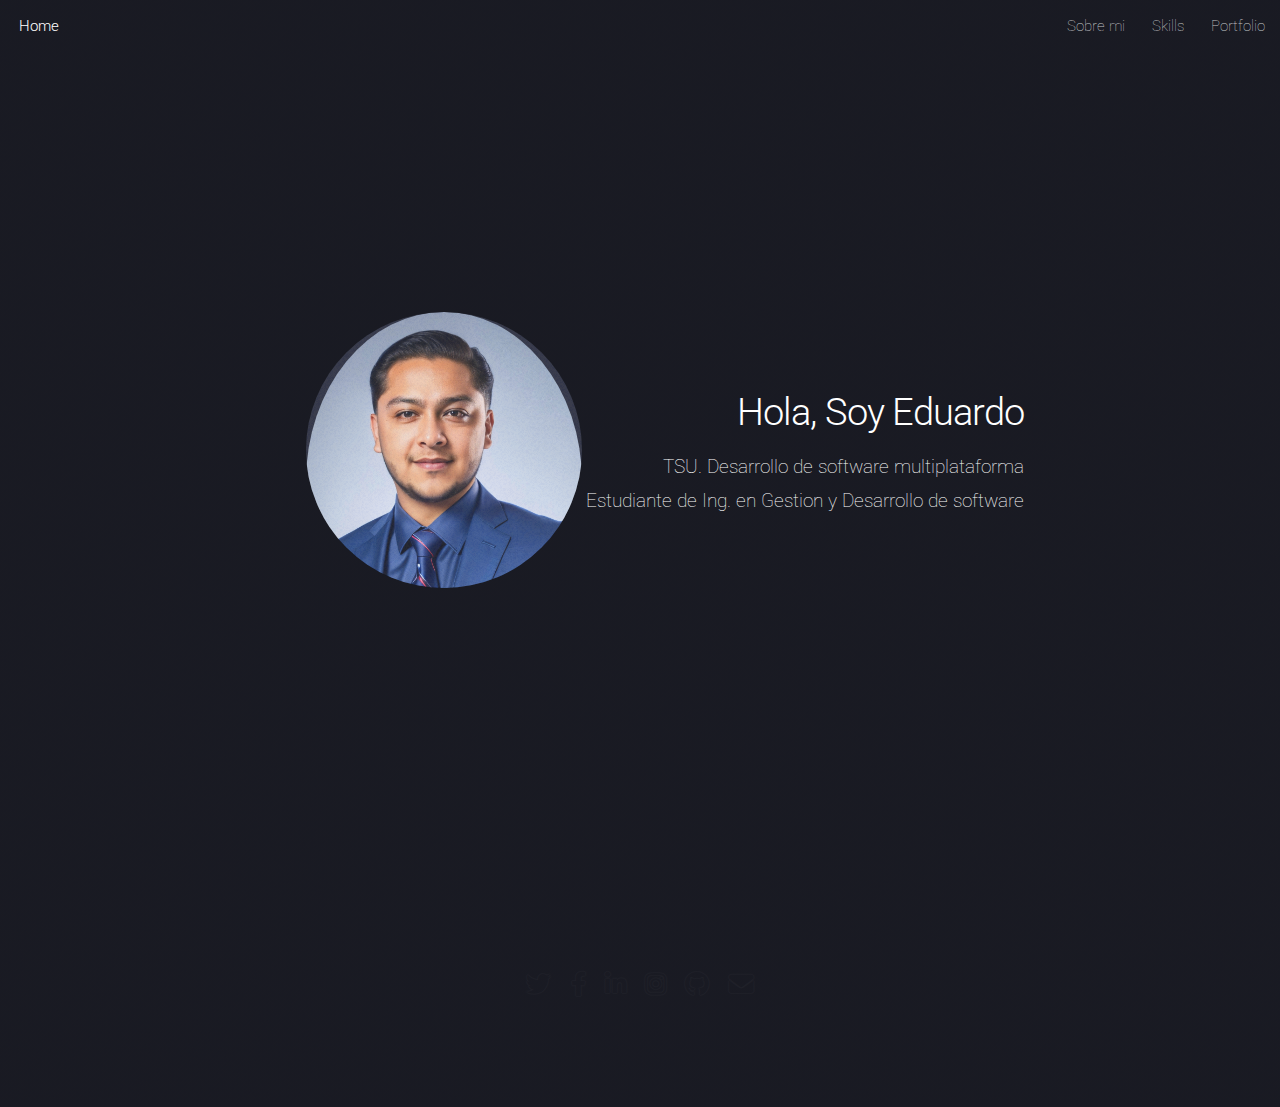
==== commit 66bc26d3: "Correccion posicion de imagen" ====
--- a/index.html
+++ b/index.html
@@ -25,8 +25,9 @@
 			<!-- Banner -->
 				<section id="banner">
 					<div class="content">
+						<span class="image"><img src="images/IMG_4570.jpg" alt="" /></span>
 						<header>
-							<span class="image"><img src="images/IMG_4570.jpg" alt="" /></span>
+							
 							<h2>Hola, Soy Eduardo</h2>
 							<p>TSU. Desarrollo de software multiplataforma<br />
 							Estudiante de Ing. en Gestion y Desarrollo de software</p>
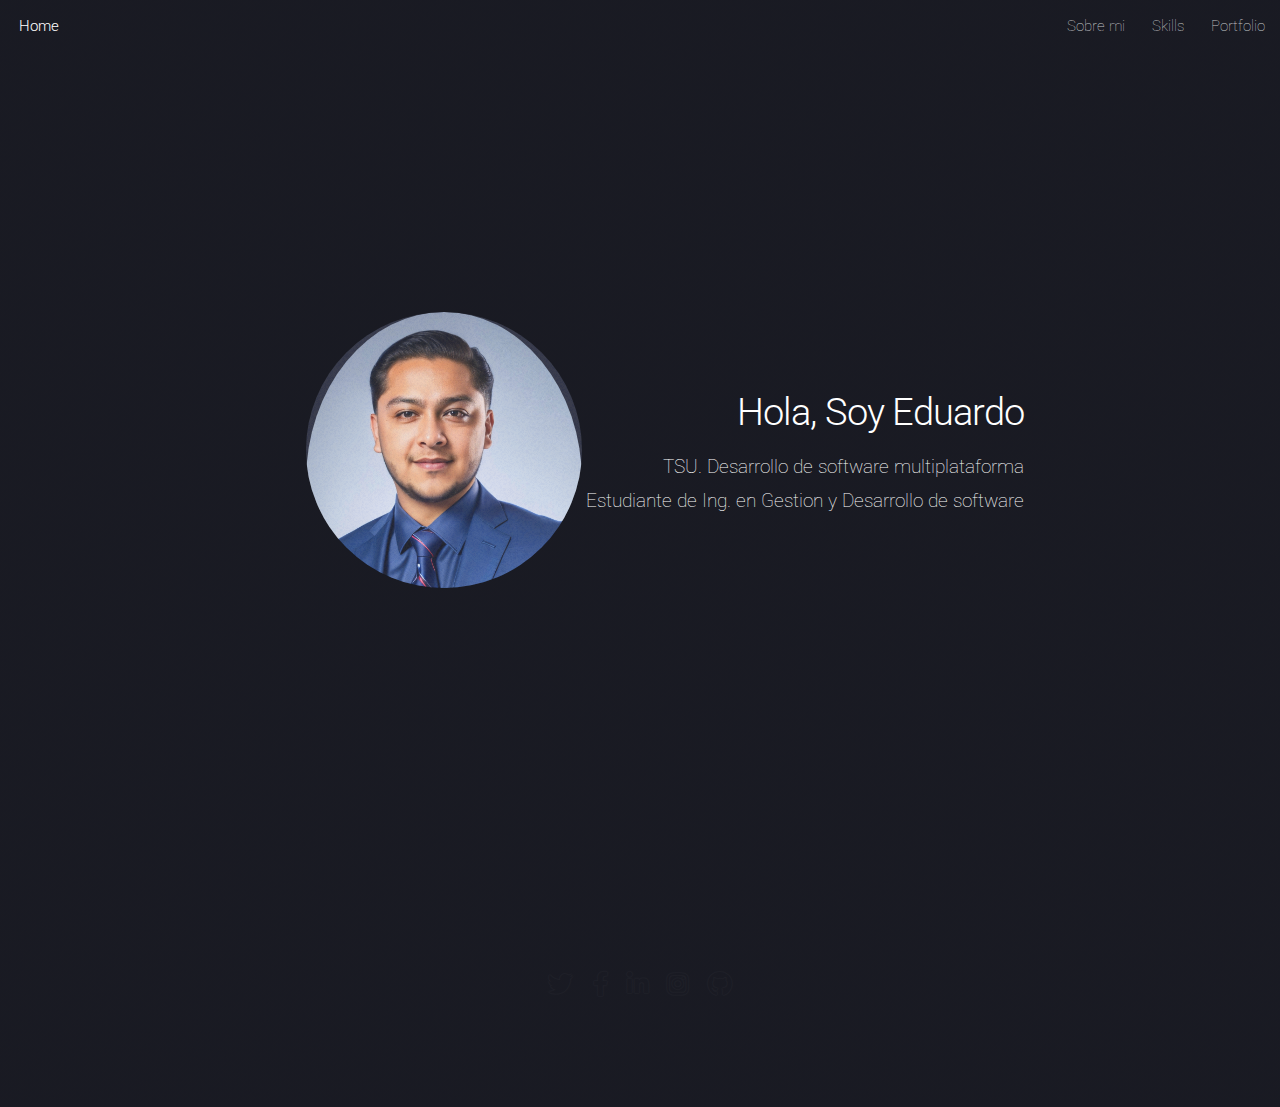
==== commit 3ad0d57d: "Cards de skills responsive" ====
--- a/index.html
+++ b/index.html
@@ -38,15 +38,14 @@
 
 			<!-- Footer -->
 				<footer id="footer">
-					<ul class="icons">
-						<li><a href="#" class="icon brands alt fa-twitter"><span class="label">Twitter</span></a></li>
-						<li><a href="#" class="icon brands alt fa-facebook-f"><span class="label">Facebook</span></a></li>
-						<li><a href="#" class="icon brands alt fa-linkedin-in"><span class="label">LinkedIn</span></a></li>
-						<li><a href="#" class="icon brands alt fa-instagram"><span class="label">Instagram</span></a></li>
-						<li><a href="#" class="icon brands alt fa-github"><span class="label">GitHub</span></a></li>
-						<li><a href="#" class="icon solid alt fa-envelope"><span class="label">Email</span></a></li>
-					</ul>
-				</footer>
+  					  <ul class="icons">
+      					  <li><a href="https://twitter.com/EdwHerCar" class="icon brands alt fa-twitter"><span class="label">Twitter</span></a></li>
+       					  <li><a href="https://www.facebook.com/EdwHerCar" class="icon brands alt fa-facebook-f"><span class="label">Facebook</span></a></li>
+      					  <li><a href="https://www.instagram.com/edwhercar" class="icon brands alt fa-linkedin-in"><span class="label">LinkedIn</span></a></li>
+      					  <li><a href="https://www.linkedin.com/in/edwhercar" class="icon brands alt fa-instagram"><span class="label">Instagram</span></a></li>
+       					 <li><a href="https://github.com/EdwHerCar" class="icon brands alt fa-github"><span class="label">GitHub</span></a></li>
+   					  </ul>
+</footer>
 
 		</div>
 
--- a/assets/css/main.css
+++ b/assets/css/main.css
@@ -1,11 +1,7 @@
 @import url("fontawesome-all.min.css");
 @import url("https://fonts.googleapis.com/css?family=Roboto:100,300,100italic,300italic");
 
-/*
-	Landed by HTML5 UP
-	html5up.net | @ajlkn
-	Free for personal and commercial use under the CCA 3.0 license (html5up.net/license)
-*/
+
 
 html, body, div, span, applet, object,
 iframe, h1, h2, h3, h4, h5, h6, p, blockquote,
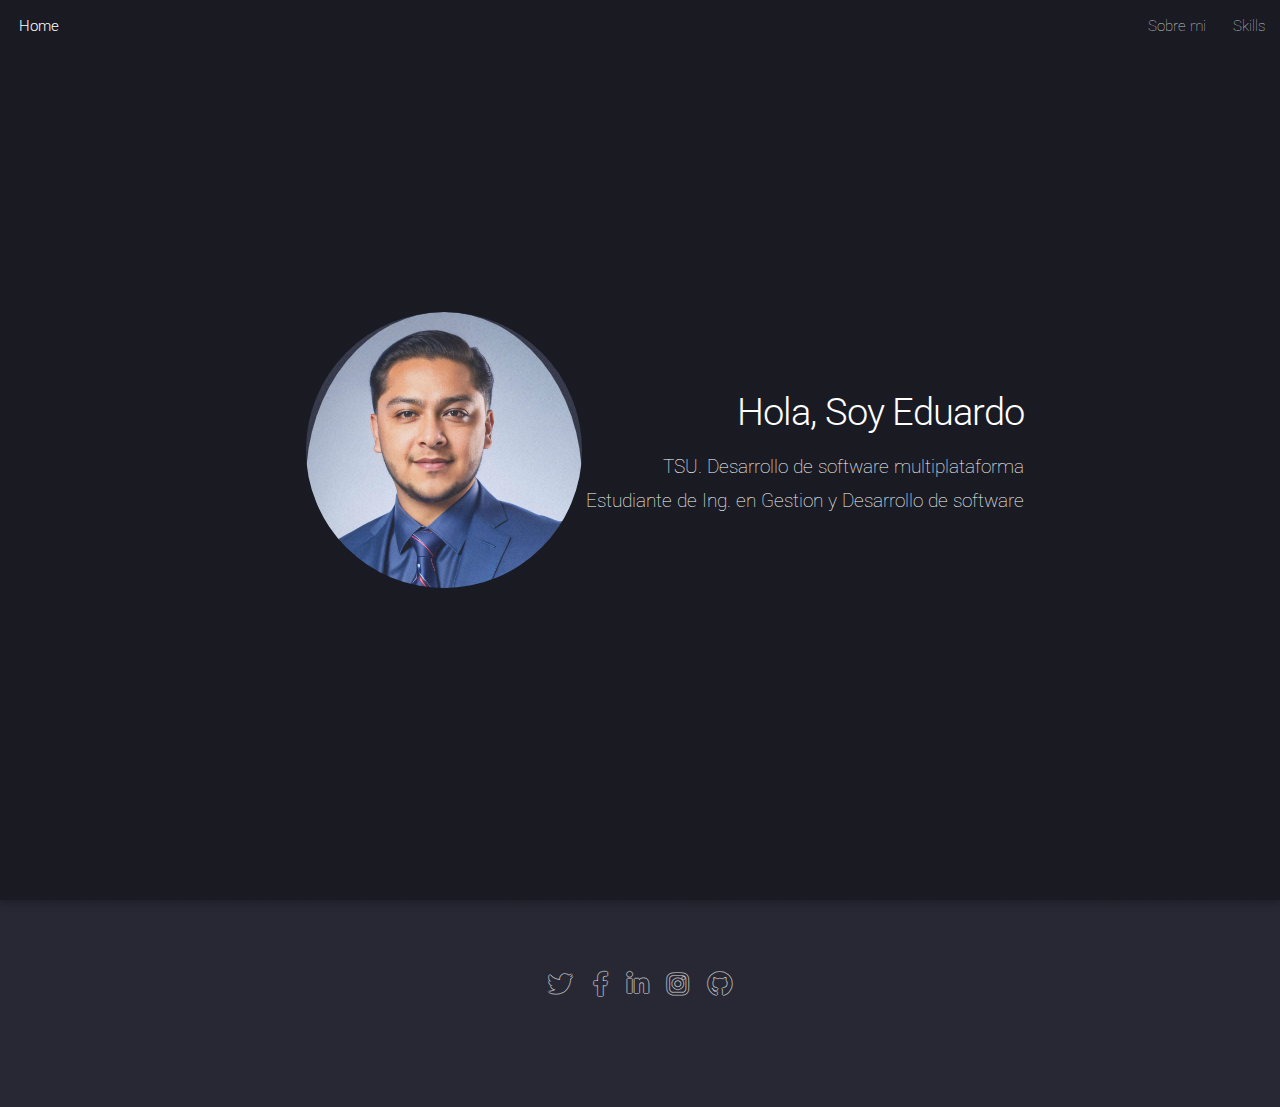
==== commit 950c53e2: "aboutme" ====
--- a/index.html
+++ b/index.html
@@ -17,7 +17,7 @@
 						<ul>
 							<li><a href="aboutme.html">Sobre mi</a></li>
 							<li><a href="skills.html">Skills</a></li>
-							<li><a href="portfolio.html">Portfolio</a></li>
+							<!-- <li><a href="portfolio.html">Portfolio</a></li> -->
 						</ul>
 					</nav>
 				</header>
@@ -34,7 +34,7 @@
 						</header>
 
 					</div>
-
+		</div>
 
 			<!-- Footer -->
 				<footer id="footer">
